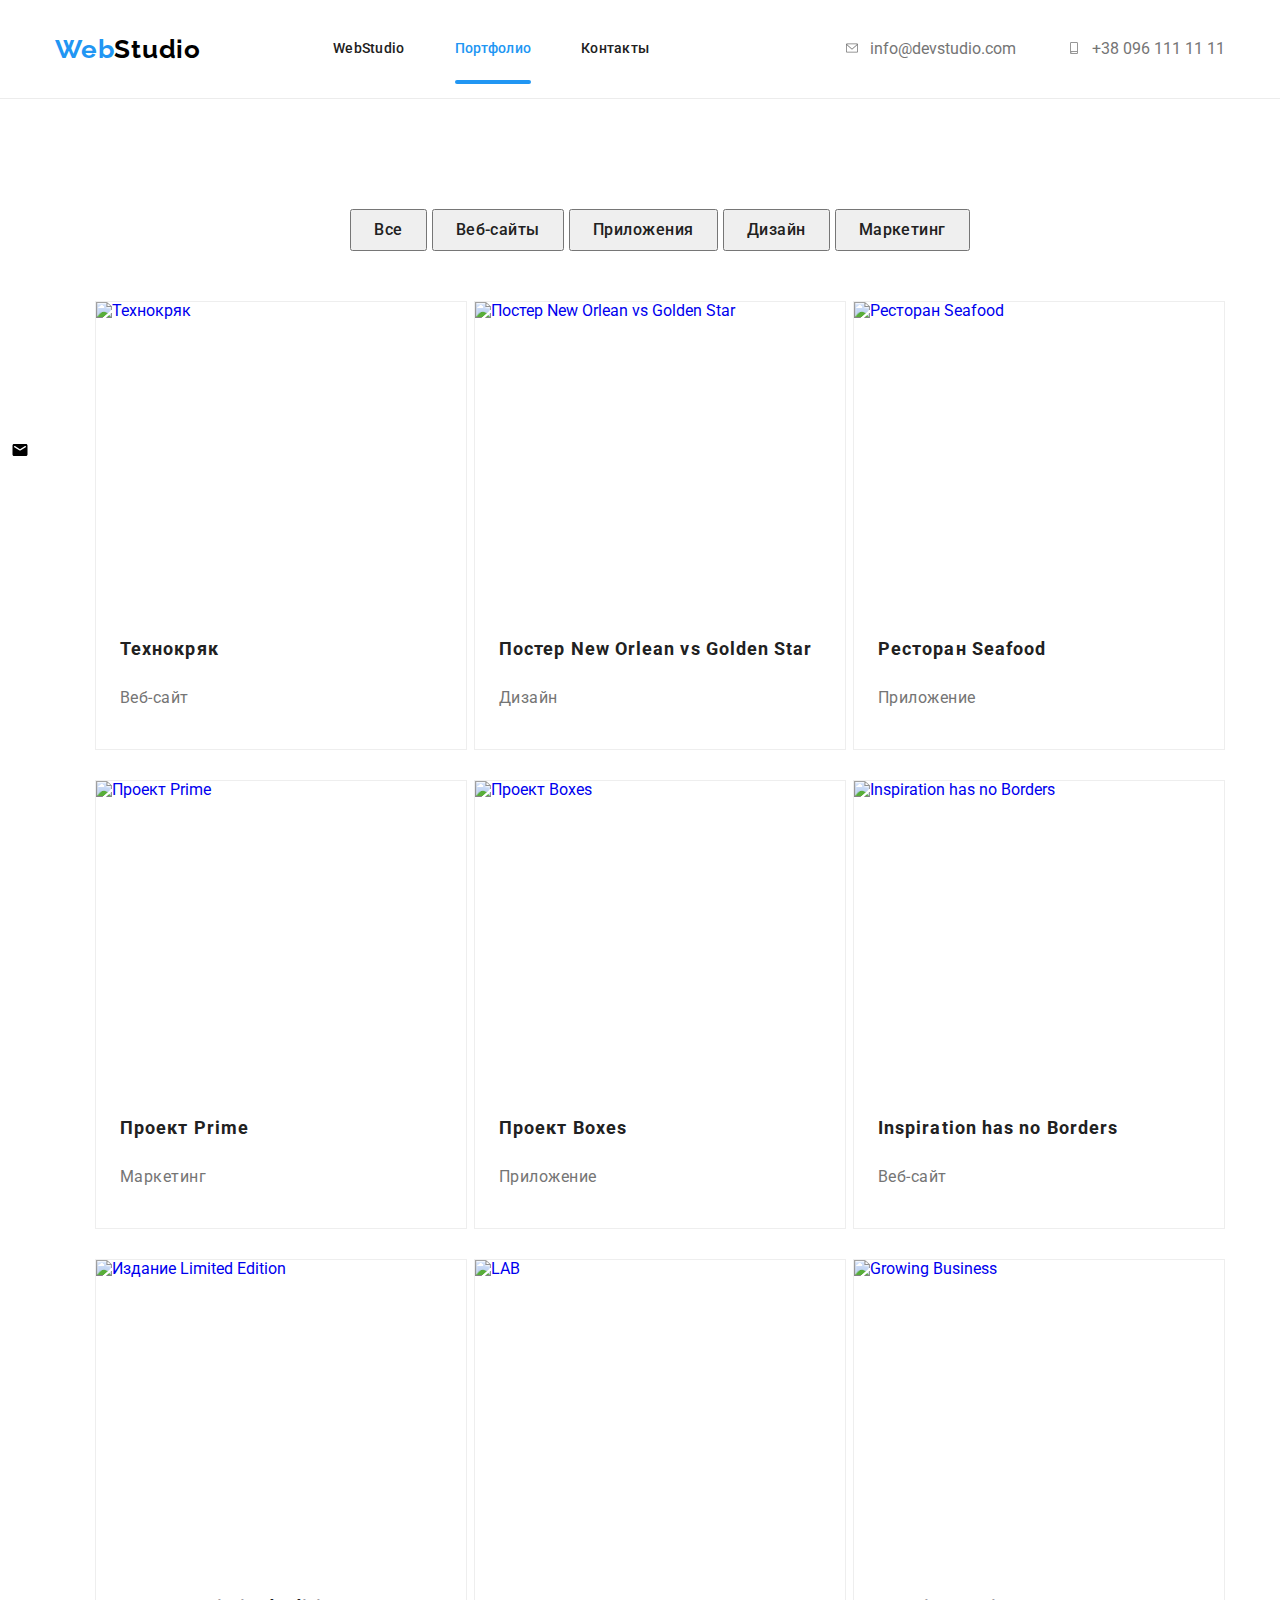
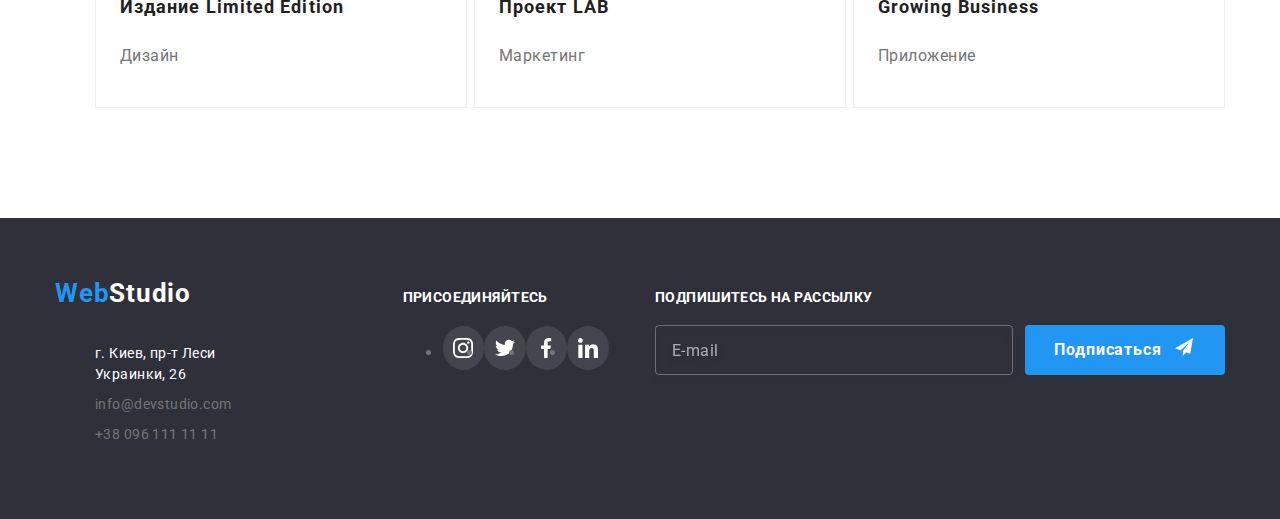
==== portfolio.html @ aa1d5201 "debug" ====
<!DOCTYPE html>
<html lang="ru">
  <head>
    <meta charset="UTF-8" />
    <meta http-equiv="X-UA-Compatible" content="IE=edge" />
    <meta name="viewport" content="width=device-width, initial-scale=1.0" />
    <title>Document</title>
    <link rel="preconnect" href="https://fonts.googleapis.com" />
    <link rel="preconnect" href="https://fonts.gstatic.com" crossorigin />
    <link
      rel="stylesheet"
      href="https://fonts.googleapis.com/css2?family=Raleway:wght@700&family=Roboto:wght@400;500;700;900&display=swap"
    />

    <link
      rel="stylesheet"
      href="https://cdnjs.cloudflare.com/ajax/libs/modern-normalize/1.1.0/modern-normalize.min.css"
    />
    <link rel="stylesheet" href="./css/reset.css" />
    <link rel="stylesheet" href="./css/styles.css" />
  </head>

  <body>
    <header class="header">
      <div class="container flex">
        <nav class="header-nav flex">
          <a class="logo" href="index.html"><span class="logo-first-color">Web</span>Studio</a>
          <ul class="nav-list flex">
            <li class="nav-item">
              <a class="nav-item-link transition" href="index.html">WebStudio</a>
            </li>
            <li class="nav-item">
              <a class="nav-item-link current transition" href="portfolio.html">Портфолио</a>
            </li>
            <li class="nav-item">
              <a class="nav-item-link transition" href="#">Контакты</a></li>
          </ul>
        </nav>
        <ul class="header-list flex">
          <li class="header-item">
            <a class="header-item-link transition" href="mailto:info@devstudio.com">
              <span class="header-item-mail">
                <svg class="header-item-mail-icon" width="16" height="12">
                  <use href="./images/symbol-defs.svg#icon-email"></use>
                </svg>
              </span>
              info@devstudio.com
            </a>
          </li>
          <li class="header-item">
            <a class="header-item-link transition" href="tel:+380961111111">
              <span class="header-item-mail">
                <svg class="header-item-mail-icon" width="16" height="12">
                  <use href="./images/symbol-defs.svg#icon-smartphone"></use>
                </svg>
              </span>
              +38 096 111 11 11</a
            >
          </li>
        </ul>
      </div>
    </header>

    <main>
      <section class="portfolio">
        <div class="container">
          <ul class="filter-list flex">
            <li class="filter-item">
              <button class="bottom filter-button  transition" type="button">Все</button>
            </li>
            <li class="filter-item">
              <button class="bottom filter-button transition" type="button">Веб-сайты</button>
            </li>
            <li class="filter-item">
              <button class="bottom filter-button transition" type="button">Приложения</button>
            </li>
            <li class="filter-item">
              <button class="bottom filter-button transition" type="button">Дизайн</button>
            </li>
            <li class="filter-item">
              <button class="bottom filter-button transition" type="button">Маркетинг</button>
            </li>
          </ul>
          <ul class="galery-list flex">
            <li class="galery-article">
              <a href="#" class="article-linc transition">
               <div class="galery-article-image-overlay">
                  <img src="images/img-portfolio-1.jpg" alt="Технокряк" class="article-img" />
                 <div class="galery-overlay transition">
                   <p class="galery-text-overlay">Технокряк это современная площадка распространения коронавируса. Компании используют эту платформу для цифрового шпионажа и атак на защищённые сервера конкурентов.</p>
                 </div> 
               </div>
                <div class="article-text">
                  <h2 class="article-title">Технокряк</h2>
                  <p class="article-p">Веб-сайт</p>
                </div>
              </a>
            </li>
            <li class="galery-article">
              <a href="#" class="article-linc transition">
                <div class="galery-article-image-overlay">
                   <img
                  src="images/img-portfolio-2.jpg"
                  alt="Постер New Orlean vs Golden Star"
                  class="article-img"
                />
                   <div class="galery-overlay transition">
                    <p class="galery-text-overlay">Технокряк это современная площадка распространения коронавируса. Компании используют эту платформу для цифрового шпионажа и атак на защищённые сервера конкурентов.</p>
                   </div> 
               </div>
               
                <div class="article-text">
                  <h2 class="article-title">Постер New Orlean vs Golden Star</h2>
                  <p class="article-p">Дизайн</p>
                </div>
              </a>
            </li>
            <li class="galery-article">
              <a href="#" class="article-linc transition">
                <div class="galery-article-image-overlay">
                  <img src="images/img-portfolio-3.jpg" alt="Ресторан Seafood" class="article-img" />
                   <div class="galery-overlay transition">
                    <p class="galery-text-overlay">Технокряк это современная площадка распространения коронавируса. Компании используют эту платформу для цифрового шпионажа и атак на защищённые сервера конкурентов.</p>
                   </div> 
               </div>
                
                <div class="article-text">
                  <h2 class="article-title">Ресторан Seafood</h2>
                  <p class="article-p">Приложение</p>
                </div>
              </a>
            </li>
            <li class="galery-article">
              <a href="#" class="article-linc transition">
                <div class="galery-article-image-overlay">
                  <img src="images/img-portfolio-4.jpg" alt="Проект Prime" class="article-img" />
                   <div class="galery-overlay transition">
                    <p class="galery-text-overlay">Технокряк это современная площадка распространения коронавируса. Компании используют эту платформу для цифрового шпионажа и атак на защищённые сервера конкурентов.</p>
                   </div> 
               </div>
                
                <div class="article-text">
                  <h2 class="article-title">Проект Prime</h2>
                  <p class="article-p">Маркетинг</p>
                </div>
              </a>
            </li>
            <li class="galery-article">
              <a href="#" class="article-linc transition">
                <div class="galery-article-image-overlay">
                   <img src="images/img-portfolio-5.jpg" alt="Проект Boxes" class="article-img" />
                   <div class="galery-overlay transition">
                    <p class="galery-text-overlay">Технокряк это современная площадка распространения коронавируса. Компании используют эту платформу для цифрового шпионажа и атак на защищённые сервера конкурентов.</p>
                   </div> 
               </div>
               
                <div class="article-text">
                  <h2 class="article-title">Проект Boxes</h2>
                  <p class="article-p">Приложение</p>
                </div>
              </a>
            </li>
            <li class="galery-article">
              <a href="#" class="article-linc transition">
                <div class="galery-article-image-overlay">
                   <img
                  src="images/img-portfolio-6.jpg"
                  alt="Inspiration has no Borders"
                  class="article-img"
                />
                   <div class="galery-overlay transition">
                    <p class="galery-text-overlay">Технокряк это современная площадка распространения коронавируса. Компании используют эту платформу для цифрового шпионажа и атак на защищённые сервера конкурентов.</p>
                   </div> 
               </div>
                
                <div class="article-text">
                  <h2 class="article-title">Inspiration has no Borders</h2>
                  <p class="article-p">Веб-сайт</p>
                </div>
              </a>
            </li>
            <li class="galery-article">
              <a href="#" class="article-linc transition">
                <div class="galery-article-image-overlay">
                   <img src="images/img-portfolio-7.jpg" alt="Издание Limited Edition" class="article-img"/>
                   <div class="galery-overlay transition">
                    <p class="galery-text-overlay">Технокряк это современная площадка распространения коронавируса. Компании используют эту платформу для цифрового шпионажа и атак на защищённые сервера конкурентов.</p>
                   </div> 
               </div>
                
                <div class="article-text">
                  <h2 class="article-title">Издание Limited Edition</h2>
                  <p class="article-p">Дизайн</p>
                </div>
              </a>
            </li>
            <li class="galery-article">
              <a href="#" class="article-linc transition">
                <div class="galery-article-image-overlay">
                    <img src="images/img-portfolio-8.jpg" alt="LAB" class="article-img" />
                   <div class="galery-overlay transition">
                    <p class="galery-text-overlay">Технокряк это современная площадка распространения коронавируса. Компании используют эту платформу для цифрового шпионажа и атак на защищённые сервера конкурентов.</p>
                   </div> 
               </div>
               
                <div class="article-text">
                  <h2 class="article-title">Проект LAB</h2>
                  <p class="article-p">Маркетинг</p>
                </div>
              </a>
            </li>
            <li class="galery-article">
              <a href="#" class="article-linc transition">
                <div class="galery-article-image-overlay">
                    <img src="images/img-portfolio-9.jpg" alt="Growing Business" class="article-img" />
                   <div class="galery-overlay transition">
                    <p class="galery-text-overlay">Технокряк это современная площадка распространения коронавируса. Компании используют эту платформу для цифрового шпионажа и атак на защищённые сервера конкурентов.</p>
                   </div> 
               </div>
                
                <div class="article-text">
                  <h2 class="article-title">Growing Business</h2>
                  <p class="article-p">Приложение</p>
                </div>
              </a>
            </li>
          </ul>
        </div>
      </section>
    </main>

   <footer class="footer overlay">
      <div class="container flex footer-flex">
        <div class="test">
          <a class="footer-logo" href="index.html"
            ><span class="logo-first-color">Web</span>Studio</a
          >
          <address>
            <ul class="footer-list">
              <li class="footer-item">
                <a class="footer-item-addres-link transition" href="#">
                  г. Киев, пр-т Леси Украинки, 26</a
                >
              </li>
              <li class="footer-item">
                <a class="footer-item-link transition" href="mailto:info@devstudio.com"
                  >info@devstudio.com
                </a>
              </li>
              <li class="footer-item">
                <a class="footer-item-link transition" href="tel:+380961111111"
                  >+38 096 111 11 11</a
                >
              </li>
            </ul>
          </address>
        </div>
        <div class="connect">
          <h2 class="connect-title">присоединяйтесь</h2>
          <ul class="we-item-list flex">
            <li class="we-item-item">
              <a href="#" class="we-item-social-link footer-icon flex transition">
                <svg class="we-item-social-icon" width="20" height="20">
                  <use href="./images/symbol-defs.svg#icon-instagram"></use>
                </svg>
              </a>
            </li>

            <li class="we-item-item">
              <a href="#" class="we-item-social-link footer-icon flex transition">
                <svg class="we-item-social-icon" width="20" height="20">
                  <use href="./images/symbol-defs.svg#icon-twitter"></use>
                </svg>
              </a>
            </li>

            <li class="we-item-item">
              <a href="#" class="we-item-social-link footer-icon flex transition">
                <svg class="we-item-social-icon" width="20" height="20">
                  <use href="./images/symbol-defs.svg#icon-facebook"></use>
                </svg>
              </a>
            </li>

            <li class="we-item-item">
              <a href="#" class="we-item-social-link footer-icon flex transition">
                <svg class="we-item-social-icon" width="20" height="20">
                  <use href="./images/symbol-defs.svg#icon-linkedin"></use>
                </svg>
              </a>
            </li>
          </ul>
        </div>
        <div class="footer__form-container">
          <h2 class="footer__title">Подпишитесь на рассылку</h2>
          <div  class="footer__form">
            <label for="user-test" class="from__test-label">
              
              <spam class="footer__spam">
                <input
                  name="user-test"
                  id="user-test"
                  type="email"
                  placeholder="E-mail"
                  class="footer__input transition"
                />
                <svg width="18" height="18" class="modal__icon-test">
                  <use href="./images/symbol-defs.svg#icon-modal-email"></use>
                </svg>
              </spam>
            </label>
             
              <button class="footer__submit" type="submit">Подписаться<svg class="footer__icon-test transition">
                  <use href="./images/symbol-defs.svg#icon-send"></use>
                </svg>
                </button>

             
        </div>
      </div>
    </footer> 
  </body>
</html>
---- css/styles.css ----
:root {
  /* !backbrop */
  --background-backdrop: #00000033;

  /* !SVG */
  --svg-first-color: #afb1b8;
  --svg-hover-color: #ffffff;
  --svg-hover-color2: #2196f3;
  /* !Logo */
  --logo-first-color: #2196f3;
  --logo-second-color: #000000;
  /* !header */
  --header-first-text-color: #212121;
  --header-second-text-color: #757575;
  --header-text-hover-color: #2196f3;
  --nav-margin-left: 50px;
  /* !footer */
  --footer-first-text-color: #757575;
  --footer-second-text-color: #2196f3;
  --footer-addres-text-color: #ffffff;
  --footer-background-color: #2f303a;
  --footer-logo-second-color: #ffffff;

  /* !title */
  --title-first-text-color: #ffffff;
  --title-second-text-color: #212121;
  /* !text */
  --second-text-color: #212121;
  --first-text-color: #757575;
  /* !button */
  --button-text-color: #212121;
  --button-hover-text-color: #ffffff;
  --button-background-color: #f5f4fa;
  --button-background-hover-color: #2196f3;
  /* !hero */
  --hero-title-color: #ffffff;
  --hero-button-color: #212121;
  --hero-button-hover-color: #ffffff;
  --hero-button-bacground-color: #f5f4fa;
  --hero-button-bacground-hover-color: #2196f3;
  --hero-background-color: #2f303a;
  /* !background */
  --background-first-color: #ffffff;
  --background-second-color: #f5f4fa;
  /*  !Width card */
  --width-card-thin: 270px;
  --width-card-thick: 370px;

  /*  ! margin  padding */
  --margin-padding-witch-block: 94px;
  --margin-title-bottom: 50px;
  --padding-footer: 60px;
  --padding-footer-left: 45px;
  --margin-bottom: 30px;
}
/*     !transition    */
.transition {
  transition: background-color 250ms cubic-bezier(0.4, 0, 0.2, 1),
    color 250ms cubic-bezier(0.4, 0, 0.2, 1), border-color 250ms cubic-bezier(0.4, 0, 0.2, 1),
    box-shadow 250ms cubic-bezier(0.4, 0, 0.2, 1), transform 250ms cubic-bezier(0.4, 0, 0.2, 1);
}
/*     !Body          */
body {
  background-color: var(--background-first-color);
  font-family: 'Roboto', sans-serif;
  color: var(--first-text-color);
}

img {
  display: block;
  width: 100%;
  height: auto;
}
/*     !CONTAINER    */
.container {
  width: 1200px;
  padding-left: 15px;
  padding-right: 15px;
  margin-left: auto;
  margin-right: auto;
}

/*     !FLEX         */
.flex {
  display: flex;
  align-items: center;
  justify-content: space-between;
}

/*     !button      */
.button {
  display: inline-block;
  cursor: pointer;
  border-radius: 4px;
  border: 1px solid transparent;
}

/*      !Header    */
.header {
  padding-top: 24px;
  padding-bottom: 24px;
  border-bottom: 1px solid #ececec;
}
.header-nav {
}
.logo {
  text-decoration: none;

  font-family: Raleway;
  font-size: 26px;
  font-weight: 700;
  line-height: 1.19;
  letter-spacing: 0.03em;

  color: var(--logo-second-color);
}
.logo-first-color {
  color: var(--logo-first-color);
}
.nav-list {
  list-style-type: none;
  margin-left: 92px;
}
.nav-item,
.nav-item-link {
  position: relative;
  color: var(--header-first-text-color);
  text-decoration: none;
  font-size: 14px;
  font-weight: 500;
  line-height: 1.14;
  letter-spacing: 0.02em;
}
.nav-item + .nav-item {
  margin-left: var(--nav-margin-left);
}

.current {
  color: var(--header-text-hover-color);
}
.current::before {
  content: '';
  width: 100%;
  height: 4px;
  background-color: var(--button-background-hover-color);
  position: absolute;
  bottom: -28px;
  border-radius: 2px;
}

.nav-item-link:hover,
.nav-item-link:focus,
.header-item-link:focus,
.header-item-link:hover {
  color: var(--header-text-hover-color);
}
.header-list {
  list-style-type: none;
  margin-left: auto;
}
.header-item + .header-item {
  margin-left: var(--nav-margin-left);
}
.header-item-link {
  color: var(--header-second-text-color);
  text-decoration: none;
  display: inline-flex;
  align-items: center;
}
.header-item-mail {
  margin-right: 10px;
}
.header-item-mail-icon {
  fill: currentColor;
}
/*          !Footer    */

.footer {
  background-color: var(--footer-background-color);
  padding-top: var(--padding-footer);
  padding-bottom: var(--padding-footer);
}
.footer-flex {
  justify-content: space-between;
  align-items: baseline;
}
.footer-logo {
  text-decoration: none;
  display: inline-block;
  margin-right: auto;

  font-size: 26px;
  font-weight: 700;
  line-height: 1.19;
  letter-spacing: 0.03em;

  color: var(--footer-logo-second-color);
  margin-bottom: 20px;
}
.test {
  max-width: 231px;
  margin-right: 70px;
}
.connect {
  width: 206px;
}
.connect-title {
  color: var(--title-first-text-color);
  font-weight: bold;
  font-size: 14px;
  line-height: 1.14;
  letter-spacing: 0.03em;
  text-transform: uppercase;
  margin-bottom: 20px;
}

.footer-linc {
}
.footer-list {
  font-style: normal;
  list-style: none;
  font-size: 14px;
  line-height: 1.5;
  letter-spacing: 0.03em;
  text-align: left;
}
.footer-item > a {
  text-decoration: none;
}
.footer-item + .footer-item {
  margin-top: 9px;
}
.footer-item-addres-link {
  color: var(--footer-addres-text-color);
}
.footer-item-link {
  color: var(--footer-first-text-color);
}
.footer-item-link:hover,
.footer-item-link:focus,
.footer-item-addres-link:focus,
.footer-item-addres-link:hover {
  color: var(--footer-second-text-color);
}
.footer-icon {
  background-color: #44454e;
}
.footer-icon > svg {
  fill: var(--svg-hover-color);
}
.footer__form-container {
  width: 570px;
  height: 86px;
}
.footer__title {
  font-weight: bold;
  font-size: 14px;
  line-height: 16px;
  letter-spacing: 0.03em;
  text-transform: uppercase;
  color: var(--title-first-text-color);
  margin-bottom: 20px;
}

.footer__form {
  display: flex;
  justify-content: space-between;
  align-items: flex-end;
}
.footer__input {
  width: 358px;
  height: 50px;
  border: 1px solid rgba(255, 255, 255, 0.3);
  box-sizing: border-box;
  filter: drop-shadow(0px 4px 4px rgba(0, 0, 0, 0.15));
  border-radius: 4px;
  background-color: transparent;
  padding-left: 16px;

  font-family: Roboto;
  font-style: normal;
  font-weight: normal;
  font-size: 16px;
  line-height: 1.25;
  letter-spacing: 0.03em;

  color: rgba(255, 255, 255, 0.6);
}
.footer__input::placeholder {
  font-family: Roboto;
  font-style: normal;
  font-weight: normal;
  font-size: 16px;
  line-height: 1.25;
  letter-spacing: 0.03em;

  color: rgba(255, 255, 255, 0.6);
}

.footer__submit {
  cursor: pointer;
  border-radius: 4px;
  border: 1px solid transparent;
  color: var(--hero-button-hover-color);
  background-color: var(--hero-button-bacground-hover-color);
  font-size: 16px;
  font-weight: 700;
  line-height: 1.87;
  letter-spacing: 0.06em;
  display: flex;
  align-items: center;
  justify-content: center;
  width: 200px;
  height: 50px;
}

.footer__icon-test {
  margin-left: 10px;
  width: 24px;
  height: 24px;
  fill: #ffffff;
}
/*     !overlay */
.overlay {
  max-width: 1600px;
  margin: 0 auto;
}
/*     index.html    */
/*      Hero         */
.main {
}
.hero {
  background-repeat: no-repeat;
  background-position: center;
  background-size: cover;
  background-image: linear-gradient(to right, rgba(58, 47, 47, 0.4), rgba(58, 47, 47, 0.4)),
    url('../images/hero.jpg');
  text-align: center;
  height: 600px;

  padding-top: 200px;
  padding-bottom: 200px;
}
.hero-title {
  color: var(--hero-title-color);

  font-size: 44px;
  font-weight: 900;
  line-height: 1.36;
  letter-spacing: 0.06em;
  text-align: center;
  width: 696px;
  margin-right: auto;
  margin-left: auto;
  margin-bottom: var(--margin-bottom);
}
.hero-button {
  color: var(--hero-button-hover-color);
  background-color: var(--hero-button-bacground-hover-color);
  font-size: 16px;
  font-weight: 700;
  line-height: 1.87;
  letter-spacing: 0.06em;
  text-align: center;
  padding: 10px 32px;
  margin-left: auto;
  cursor: pointer;
}
/* .hero-button:hover {
  color: var(--hero-button-color);
  background-color: var(--hero-button-bacground-color);

} */
/*       Doing      */
.doing {
  padding-top: var(--margin-padding-witch-block);
  padding-bottom: var(--margin-padding-witch-block);
}
.doing-list {
  list-style: none;
}
.doing-item {
  display: inline-block;
}
.doing-item + .doing-item {
  margin-left: 30px;
}
.doing-icon-container {
  width: auto;
  height: 120px;
  align-items: center;
  justify-content: center;
  background-color: var(--background-second-color);
}
.doing-icon {
}
.doing-item-title {
  padding-top: 30px;
  color: var(--second-text-color);
  font-size: 14px;
  font-weight: 700;
  line-height: 1.17;
  letter-spacing: 0.03em;
  width: var(--width-card-thin);
  margin-bottom: 10px;
}
.doing-item-text {
  font-size: 14px;
  line-height: 1.71;
  letter-spacing: 0.03em;
  text-align: left;
}
.examples {
  padding-bottom: var(--margin-padding-witch-block);
}
.examples-title {
  color: var(--second-text-color);
  font-size: 36px;
  font-weight: 700;
  line-height: 1.16;
  letter-spacing: 0.03em;
  text-align: center;
  margin-bottom: var(--margin-title-bottom);
}

.examples-images {
  list-style: none;
}
.examples-images-item {
}
.example-overlay-container {
  position: relative;
  width: 370px;
  height: 294px;
}
.examples-image {
  width: var(--width-card-thick);
}

.example-overlay-conteiner-text {
  position: absolute;
  width: 100%;
  height: 70px;
  bottom: 0;
  left: 0;
  background-image: linear-gradient(to right, rgba(47, 48, 58, 0.8), rgba(47, 48, 58, 0.8));

  align-items: center;
  justify-content: center;
}
.example-overlay-text {
  font-weight: 700;
  font-size: 14px;
  line-height: 1.14;
  text-align: center;
  letter-spacing: 0.03em;
  text-transform: uppercase;
  color: var(--title-first-text-color);
}

/*      !We         */
.we {
  background-color: var(--background-second-color);
  padding-top: var(--margin-padding-witch-block);
  padding-bottom: 94px;
}
.we-title {
  color: var(--title-second-text-color);
  font-size: 36px;
  font-weight: 700;
  line-height: 1.16;
  letter-spacing: 0.03em;
  text-align: center;
  margin-bottom: var(--margin-title-bottom);
}
.we-list {
  list-style: none;
  text-align: center;
}
.we-item {
  background-color: var(--background-first-color);
  width: var(--width-card-thin);
  box-shadow: 0px 1px 3px rgba(0, 0, 0, 0.12), 0px 1px 1px rgba(0, 0, 0, 0.14),
    0px 2px 1px rgba(0, 0, 0, 0.2);
  border-radius: 0px 0px 4px 4px;
}
.we-image {
  /* margin-bottom: var(--margin-bottom); */
}
.we-item-div {
  padding-top: var(--margin-bottom);
  padding-bottom: var(--margin-bottom);
}

.we-item-title {
  color: var(--title-second-text-color);
  font-size: 16px;
  font-weight: 500;
  line-height: 1.18;
  letter-spacing: 0.03em;
  margin-bottom: 10px;
  text-align: center;
}
.we-item-text {
  font-size: 16px;
  font-style: normal;
  line-height: 1.18;
  letter-spacing: 0.03em;
  margin-bottom: 16px;
  text-align: center;
}

.we-item-list {
  width: 206px;
  margin: 0 auto;
}

.we-item-item {
  width: 44px;
  height: 44px;
}
.we-item-social-link {
  width: 100%;
  height: 100%;
  border-radius: 50%;
  align-items: center;
  justify-content: center;
  color: var(--svg-first-color);
}
.we-item-social-link:hover,
.we-item-social-link:focus {
  background-color: var(--button-background-hover-color);
  color: var(--svg-hover-color);
}
.we-item-social-icon {
  fill: currentColor;
}

.clients {
  padding: 94px 0;
}
.overlay {
}
.container {
}
.clients-title {
  font-size: 36px;
  font-style: normal;
  font-weight: 700;
  line-height: 1.16;
  letter-spacing: 0.03em;
  text-align: center;
  color: var(--second-text-color);
  margin-bottom: 50px;
}
.clients-list {
  align-items: center;
  justify-content: space-between;
}

.clients-item {
  width: 170px;
  height: 92px;
}
.client-item-link {
  width: 100%;
  height: 100%;
  align-items: center;
  justify-content: center;
  color: var(--svg-first-color);
  border-radius: 4px;
  border: 1px solid var(--svg-first-color);
}
.client-item-link:hover,
.client-item-link:focus {
  border-color: var(--svg-hover-color2);
  color: var(--svg-hover-color2);
}

.clients-icon {
  fill: currentColor;
}

/* !portfolio.html */
.portfolio {
  padding-top: 94px;
  padding-bottom: 94px;
}
.filter-list {
  list-style: none;
  /* padding-left: 280px;
  padding-right: 268px; */
  margin-bottom: 50px;
  justify-content: center;
}
.filter-item:not(:last-child) {
  margin-right: 5px;
}
.filter-button {
  color: var(--button-text-color);
  font-size: 16px;
  font-weight: 500;
  line-height: 1.62;
  letter-spacing: 0.03em;
  text-align: center;
  padding: 6px 22px;
}
.filter-button:hover,
.filter-button:focus {
  color: var(--button-hover-text-color);
  background-color: var(--button-background-hover-color);
  box-shadow: 0px 2px 2px 0px #0000001f;
  box-shadow: 0px 1px 2px 0px #00000014;
  box-shadow: 0px 3px 1px 0px #0000001a;
}
.galery-list {
  list-style: none;
  flex-wrap: wrap;
}
.galery-article {
  list-style: none;
}

.galery-article:nth-child(-n + 6) {
  margin-bottom: var(--margin-bottom);
}
.article-linc {
  text-decoration: none;
  border: 1px solid #eeeeee;
  display: block;
}

.article-linc:hover,
.article-linc:focus {
  border: 1px solid #eeeeee;
  box-sizing: border-box;
  box-shadow: 0px 1px 1px rgba(0, 0, 0, 0.12), 0px 4px 4px rgba(0, 0, 0, 0.06),
    1px 4px 6px rgba(0, 0, 0, 0.16);
}
.galery-article-image-overlay {
  position: relative;
  width: 370px;
  height: 294px;
  overflow: hidden;
}

.article-img {
  width: 100%;
  height: 100%;
}
.galery-overlay {
  padding: 63px 24px;
  position: absolute;
  bottom: 0;
  left: 0px;
  width: 100%;
  height: 100%;
  background-color: rgba(33, 149, 243, 0.9);
  transform: translateY(101%);
  /* transition: transform 2500ms cubic-bezier(0.4, 0, 0.2, 1); */
}
.article-linc:hover .galery-overlay,
.article-linc:focus .galery-overlay {
  transform: translateY(0);
}
.galery-text-overlay {
  display: inline-block;
  color: var(--title-first-text-color);
  font-size: 18px;
  line-height: 1.56;
  letter-spacing: 0.03em;
  text-align: left;
  width: 322px;
  height: 168px;
}

.article-text {
  padding: 20px 24px;
}
.article-title {
  text-decoration: none;
  color: var(--title-second-text-color);
  font-size: 18px;
  font-weight: 700;
  line-height: 2;
  letter-spacing: 0.06em;
  text-align: left;
  margin-bottom: 4px;
}
.article-p {
  color: var(--first-text-color);
  font-size: 16px;
  font-style: normal;
  line-height: 1.87;
  letter-spacing: 0.03em;
  text-align: left;
}

.backdrop {
  width: 100vw;
  height: 100vh;
  background-color: var(--background-backdrop);
  position: fixed;
  top: 0;
  transition: opacity 300ms, visibility 300ms;
}
.backdrop.is-hidden .modal {
  transform: skew(60deg) rotate(200deg) scale(0.2);
}

/*    !Modal    */
.modal {
  padding: 40px;
  width: 528px;
  min-height: 581px;
  background-color: var(--background-first-color);
  border-radius: 4px;
  position: absolute;
  top: 50%;
  left: 50%;
  transform: translate(-50%, -50%) skew(0) rotate(0) scale(1);

  transition: transform 580ms;
}

.modal-close-button {
  cursor: pointer;
  position: absolute;
  align-items: center;
  justify-content: center;
  width: 30px;
  height: 30px;
  border-radius: 50%;
  border: 1px solid rgba(0, 0, 0, 0.1);
  background-color: transparent;
  top: 8px;
  right: 8px;
}
.is-hidden {
  opacity: 0;
  pointer-events: none;
  visibility: hidden;
}
.visually-hidden {
  position: absolute;
  white-space: nowrap;
  width: 1px;
  height: 1px;
  overflow: hidden;
  border: 0;
  padding: 0;
  clip: rect(0 0 0 0);
  clip-path: inset(50%);
  margin: -1px;
}
.modal__container {
  margin: 0 auto;
  width: 448px;
  height: 23px;
  margin-bottom: 13px;
}
.modal__title {
  font-family: Roboto;
  font-size: 20px;
  font-style: normal;
  font-weight: 700;
  line-height: 23px;
  letter-spacing: 0.03em;
  text-align: center;
}
.form {
  margin: 0 auto;
  width: 448px;
  min-height: 342px;
}
.form__field {
  position: relative;
  width: 100%;
  height: 58px;
  padding-top: 18px;
  margin-bottom: 10px;
}

/* .form__field:not(:last-child) {
  margin-bottom: 10px;
} */
.form__input-text {
  padding: 0;
  margin: 0;
  padding-left: 42px;
  width: 100%;
  height: 40px;
  border: 1px solid rgba(33, 33, 33, 0.2);
  box-sizing: border-box;
  border-radius: 4px;
  cursor: pointer;
}
.form__input-text:hover,
.form__input-text:focus,
.form__input-text:not(:placeholder-shown) {
  outline: 1px solid #2196f3;
}
.form__input-text:focus + .from__text-label,
.form__input-text:not(:placeholder-shown) + .from__text-label {
  top: 0px;
  left: 0;
}

.from__text-label {
  position: absolute;

  top: 29px;
  left: 38px;
  font-size: 12px;
  line-height: 1.16;
  letter-spacing: 0.01em;
  color: #757575;
}
.modal__icon {
  position: absolute;
  top: 29px;
  left: 12px;
}

.form__input-text:hover ~ .modal__icon,
.form__input-text:focus ~ .modal__icon,
.form__input-text:not(:placeholder-shown) ~ .modal__icon {
  fill: #2196f3;
}

.form__test {
}

.from__test-label {
  font-size: 12px;
  line-height: 1.16;
  letter-spacing: 0.01em;
  color: #757575;
}

.form__spam {
  position: relative;
}
.form__input-test {
  padding: 0;
  margin: 0;
  margin-top: 4px;
  padding-left: 42px;
  width: 100%;
  height: 40px;
  border: 1px solid rgba(33, 33, 33, 0.2);
  box-sizing: border-box;
  border-radius: 4px;
  cursor: pointer;
  margin-bottom: 10px;
}

.form__input-test:hover,
.form__input-test:focus,
.form__input-test:not(:placeholder-shown) {
  outline: 1px solid #2196f3;
}
.form__input-test:hover + .modal__icon-test,
.form__input-test:focus + .modal__icon-test,
.form__input-test:not(:placeholder-shown) + .modal__icon-test {
  fill: #2196f3;
}

.modal__icon-test {
  position: absolute;
  top: 50%;
  left: 11px;
  transform: translateY(-50%);
}
.form__lebel-text {
  margin-bottom: 4px;
}
.form__textarea-lebel {
  margin-bottom: 20px;
  padding: 0;
}
.form__textarea {
  width: 100%;
  height: 120px;
  border: 1px solid rgba(33, 33, 33, 0.2);
  box-sizing: border-box;
  border-radius: 4px;
  padding: 12px 16px;
  resize: none;
  margin: 0;
  font-family: Roboto;
  font-style: normal;
  font-weight: normal;
  font-size: 12px;
  line-height: 1.16;
  letter-spacing: 0.01em;

  color: rgba(117, 117, 117, 0.5);
}
.form__textarea::placeholder {
  font-family: Roboto;
  font-style: normal;
  font-weight: normal;
  font-size: 12px;
  line-height: 1.16;
  letter-spacing: 0.01em;

  color: rgba(117, 117, 117, 0.5);
}

.form__textarea:focus,
.form__textarea:hover,
.form__textarea:not(:placeholder-shown) {
  outline: 1px solid #2196f3;
}
.form__check-conteiner {
}

.form__check {
}
/* .form__check-icon {
  width: 16px;
  height: 15px;
  margin-right: 8px;
  padding-right: 0%;
  margin-top: 0;
  padding-top: 0;
} */
.form__check-label {
  color: var(--first-text-color);
  font-size: 14px;
  line-height: 24px;
  /* identical to box height, or 171% */
  letter-spacing: 0.03em;
  cursor: pointer;
  display: flex;
  align-items: center;
}
.form__check-label span {
  width: 16px;
  height: 15px;
  border: 2px solid #000000;
  border-radius: 2px;
  margin-right: 5px;
  display: flex;
  align-items: center;
  justify-content: center;
}

.form__check-label {
  /* justify-content: center; */
  align-items: center;
  display: flex;
}
.form__check:checked + .form__check-label > span {
  background-color: #2196f3;
  border: none;
}
.form__check:checked + .form__check-label svg {
  fill: var(--svg-hover-color);
}
.form__icon-check-none {
  fill: transparent;
}
/* .form__check-label::before {
} */
.form__treaty {
  padding-left: 5px;
  color: var(--header-text-hover-color);
}
.form__submit {
  cursor: pointer;
  border-radius: 4px;
  border: 1px solid transparent;
  color: var(--hero-button-hover-color);
  background-color: var(--hero-button-bacground-hover-color);
  font-size: 16px;
  font-weight: 700;
  line-height: 1.87;
  letter-spacing: 0.06em;
  text-align: center;
  padding: 10px 32px;
}
.form__button-container {
  text-align: center;
  width: 100%;
  margin-top: 30px;
}
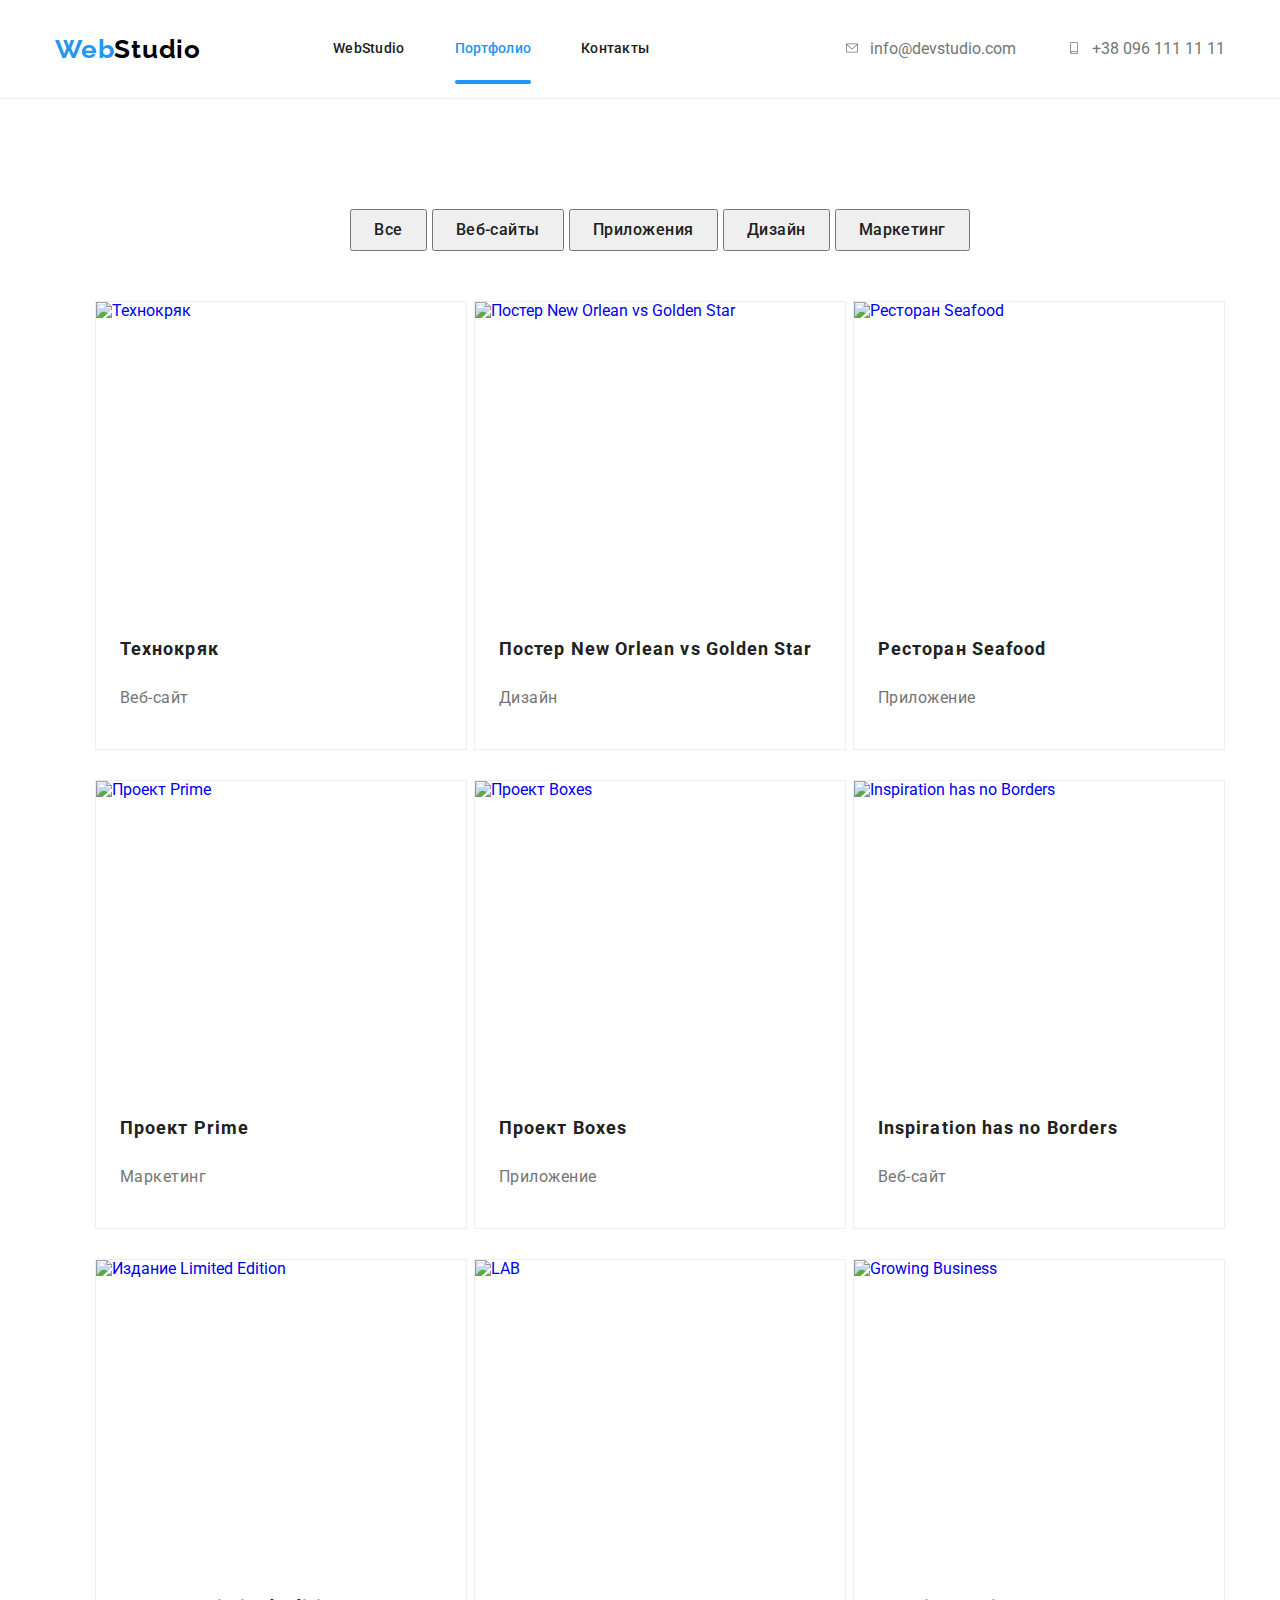
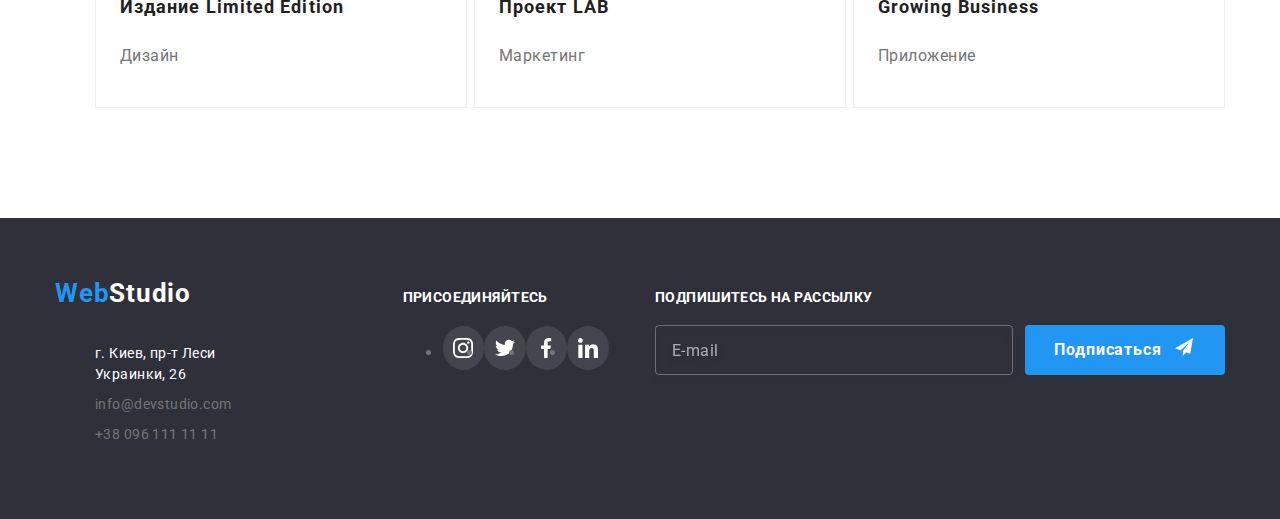
==== commit 213f7c3a: "bag-debug" ====
--- a/portfolio.html
+++ b/portfolio.html
@@ -296,7 +296,7 @@
           <div  class="footer__form">
             <label for="user-test" class="from__test-label">
               
-              <spam class="footer__spam">
+              <span class="footer__spam">
                 <input
                   name="user-test"
                   id="user-test"
@@ -304,10 +304,8 @@
                   placeholder="E-mail"
                   class="footer__input transition"
                 />
-                <svg width="18" height="18" class="modal__icon-test">
-                  <use href="./images/symbol-defs.svg#icon-modal-email"></use>
-                </svg>
-              </spam>
+                
+              </span>
             </label>
              
               <button class="footer__submit" type="submit">Подписаться<svg class="footer__icon-test transition">
--- a/css/styles.css
+++ b/css/styles.css
@@ -365,6 +365,11 @@
   padding: 10px 32px;
   margin-left: auto;
   cursor: pointer;
+  background: #2196f3;
+  box-shadow: 0px 4px 4px rgba(0, 0, 0, 0.15);
+  border-radius: 4px;
+
+  border: 1px solid transparent;
 }
 /* .hero-button:hover {
   color: var(--hero-button-color);
@@ -829,6 +834,7 @@
 }
 
 .form__test {
+  margin-bottom: 10px;
 }
 
 .from__test-label {
@@ -852,7 +858,7 @@
   box-sizing: border-box;
   border-radius: 4px;
   cursor: pointer;
-  margin-bottom: 10px;
+  /* margin-bottom: 10px; */
 }
 
 .form__input-test:hover,
@@ -872,10 +878,9 @@
   left: 11px;
   transform: translateY(-50%);
 }
-.form__lebel-text {
-  margin-bottom: 4px;
-}
+
 .form__textarea-lebel {
+  display: block;
   margin-bottom: 20px;
   padding: 0;
 }
@@ -896,6 +901,7 @@
   letter-spacing: 0.01em;
 
   color: rgba(117, 117, 117, 0.5);
+  margin-top: 4px;
 }
 .form__textarea::placeholder {
   font-family: Roboto;
@@ -935,7 +941,9 @@
   cursor: pointer;
   display: flex;
   align-items: center;
-}
+  justify-content: center;
+}
+
 .form__check-label span {
   width: 16px;
   height: 15px;
@@ -947,11 +955,6 @@
   justify-content: center;
 }
 
-.form__check-label {
-  /* justify-content: center; */
-  align-items: center;
-  display: flex;
-}
 .form__check:checked + .form__check-label > span {
   background-color: #2196f3;
   border: none;
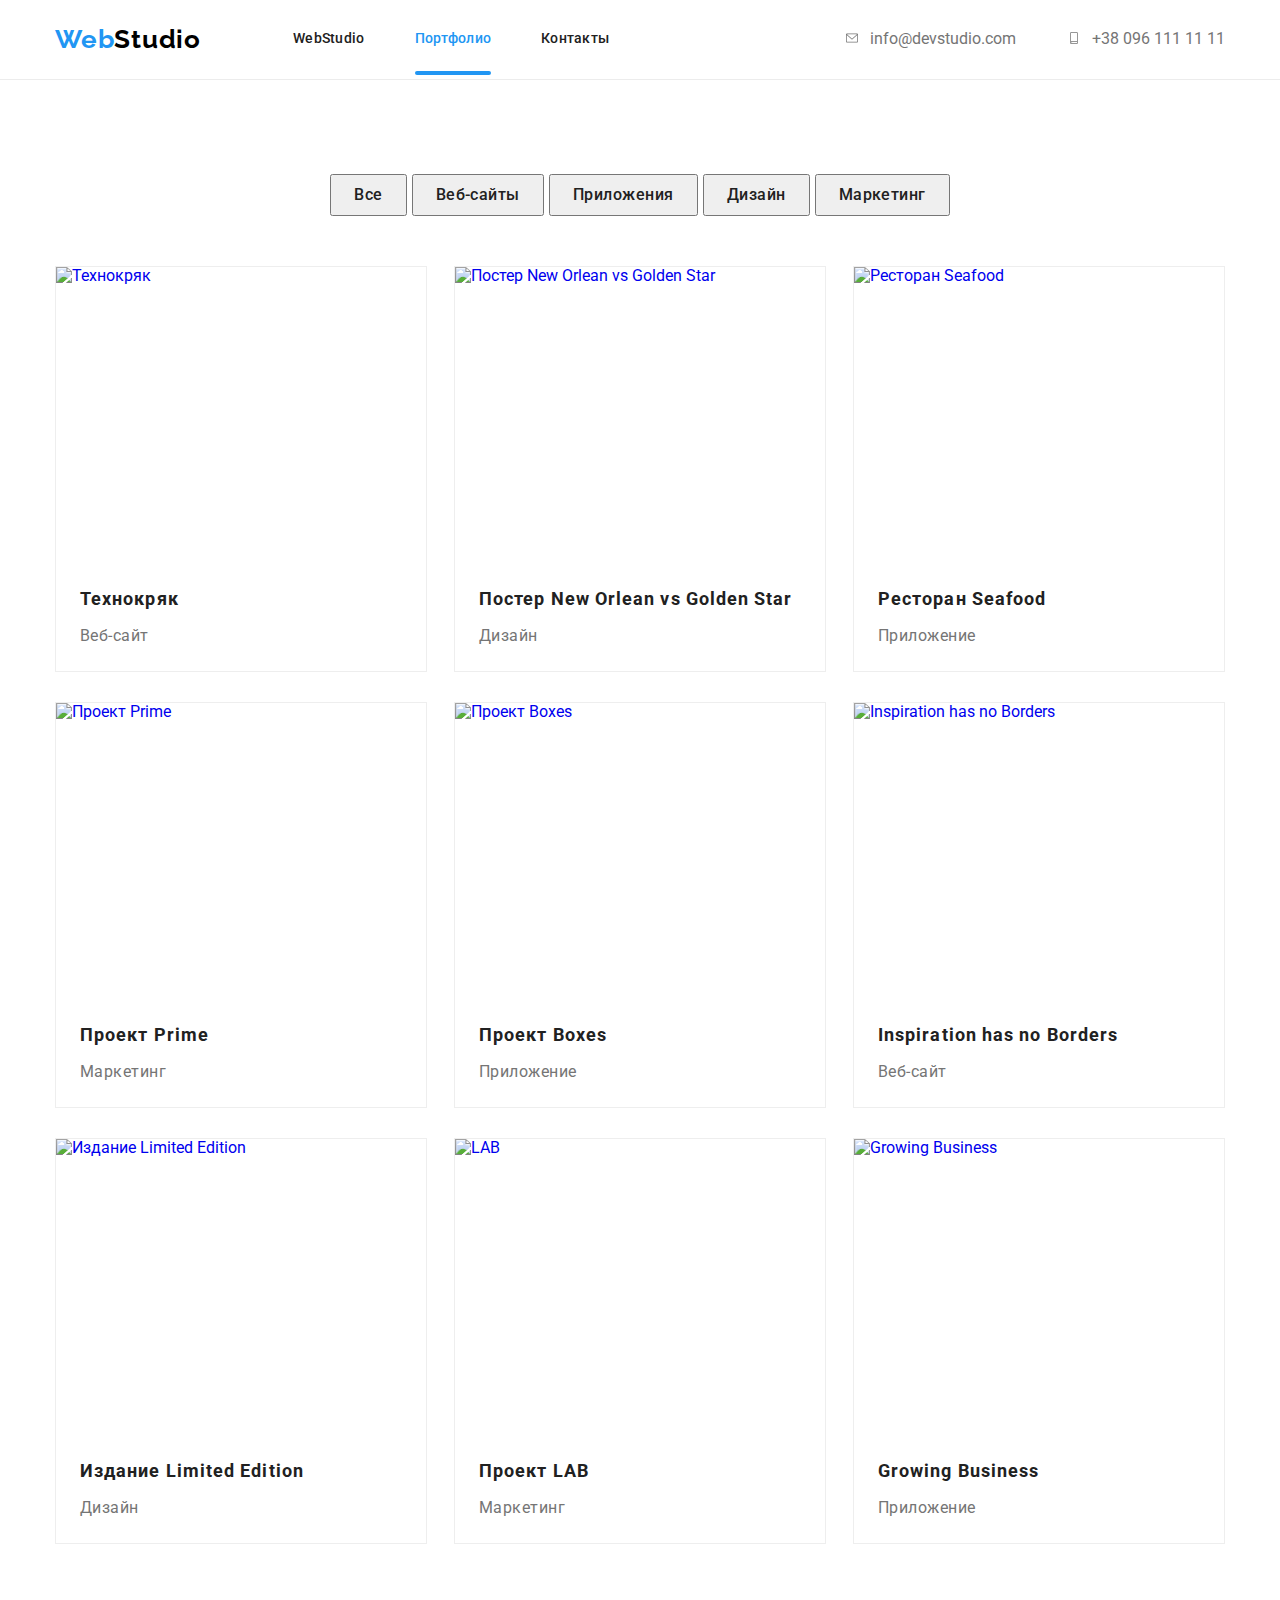
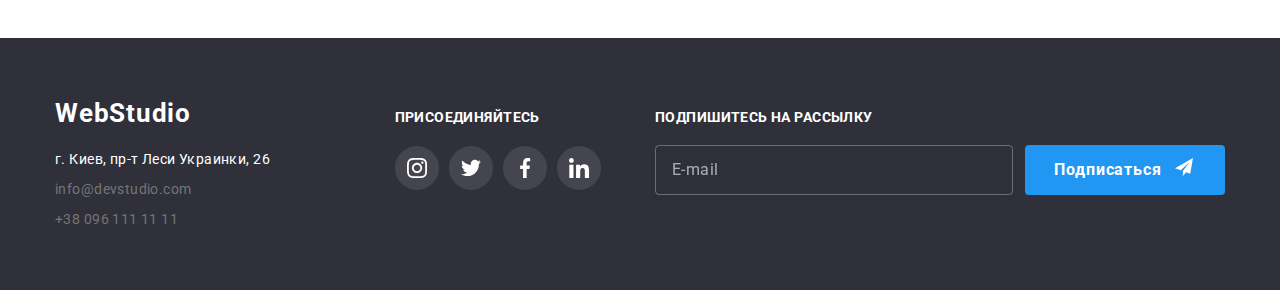
==== commit e5aca9d7: "finish" ====
--- a/portfolio.html
+++ b/portfolio.html
@@ -16,41 +16,40 @@
       rel="stylesheet"
       href="https://cdnjs.cloudflare.com/ajax/libs/modern-normalize/1.1.0/modern-normalize.min.css"
     />
-    <link rel="stylesheet" href="./css/reset.css" />
-    <link rel="stylesheet" href="./css/styles.css" />
-  </head>
+    <!-- <link rel="stylesheet" href="./css/reset.css" /> -->
+    <!-- <link rel="stylesheet" href="./css/styles.css" /> -->
+    <link rel="stylesheet" href="./css/main.css" />
 
   <body>
-    <header class="header">
+    <header class="header overlay">
       <div class="container flex">
-        <nav class="header-nav flex">
-          <a class="logo" href="index.html"><span class="logo-first-color">Web</span>Studio</a>
-          <ul class="nav-list flex">
-            <li class="nav-item">
-              <a class="nav-item-link transition" href="index.html">WebStudio</a>
-            </li>
-            <li class="nav-item">
-              <a class="nav-item-link current transition" href="portfolio.html">Портфолио</a>
-            </li>
-            <li class="nav-item">
-              <a class="nav-item-link transition" href="#">Контакты</a></li>
+        <nav class="nav flex">
+          <a class="nav__logo" href="index.html"><span class="nav__logo-first-color">Web</span>Studio</a>
+          <ul class="nav__list flex">
+            <li class="nav__item">
+              <a class="nav__link transition" href="index.html">WebStudio</a>
+            </li>
+            <li class="nav__item">
+              <a class="nav__link transition  current" href="portfolio.html">Портфолио</a>
+            </li>
+            <li class="nav__item"><a class="nav__link transition" href="#">Контакты</a></li>
           </ul>
         </nav>
-        <ul class="header-list flex">
-          <li class="header-item">
-            <a class="header-item-link transition" href="mailto:info@devstudio.com">
-              <span class="header-item-mail">
-                <svg class="header-item-mail-icon" width="16" height="12">
+        <ul class="header__list flex">
+          <li class="header__item">
+            <a class="header__link transition" href="mailto:info@devstudio.com">
+              <span class="header__mail">
+                <svg class="header__mail-icon" width="16" height="12">
                   <use href="./images/symbol-defs.svg#icon-email"></use>
                 </svg>
               </span>
               info@devstudio.com
             </a>
           </li>
-          <li class="header-item">
-            <a class="header-item-link transition" href="tel:+380961111111">
-              <span class="header-item-mail">
-                <svg class="header-item-mail-icon" width="16" height="12">
+          <li class="header__item">
+            <a class="header__link transition" href="tel:+380961111111">
+              <span class="header__mail">
+                <svg class="header__mail-icon" width="16" height="12">
                   <use href="./images/symbol-defs.svg#icon-smartphone"></use>
                 </svg>
               </span>
@@ -64,163 +63,163 @@
     <main>
       <section class="portfolio">
         <div class="container">
-          <ul class="filter-list flex">
-            <li class="filter-item">
-              <button class="bottom filter-button  transition" type="button">Все</button>
-            </li>
-            <li class="filter-item">
-              <button class="bottom filter-button transition" type="button">Веб-сайты</button>
-            </li>
-            <li class="filter-item">
-              <button class="bottom filter-button transition" type="button">Приложения</button>
-            </li>
-            <li class="filter-item">
-              <button class="bottom filter-button transition" type="button">Дизайн</button>
-            </li>
-            <li class="filter-item">
-              <button class="bottom filter-button transition" type="button">Маркетинг</button>
+          <ul class="filter__list flex">
+            <li class="filter__item">
+              <button class="bottom filter__button  transition" type="button">Все</button>
+            </li>
+            <li class="filter__item">
+              <button class="bottom filter__button transition" type="button">Веб-сайты</button>
+            </li>
+            <li class="filter__item">
+              <button class="bottom filter__button transition" type="button">Приложения</button>
+            </li>
+            <li class="filter__item">
+              <button class="bottom filter__button transition" type="button">Дизайн</button>
+            </li>
+            <li class="filter__item">
+              <button class="bottom filter__button transition" type="button">Маркетинг</button>
             </li>
           </ul>
-          <ul class="galery-list flex">
-            <li class="galery-article">
-              <a href="#" class="article-linc transition">
-               <div class="galery-article-image-overlay">
-                  <img src="images/img-portfolio-1.jpg" alt="Технокряк" class="article-img" />
-                 <div class="galery-overlay transition">
-                   <p class="galery-text-overlay">Технокряк это современная площадка распространения коронавируса. Компании используют эту платформу для цифрового шпионажа и атак на защищённые сервера конкурентов.</p>
+          <ul class="galery__list flex">
+            <li class="galery__article">
+              <a href="#" class="galery__article-linc transition">
+               <div class="galery__image-overlay">
+                  <img src="images/img-portfolio-1.jpg" alt="Технокряк" class="galery__img" />
+                 <div class="galery__overlay transition">
+                   <p class="galery__text">Технокряк это современная площадка распространения коронавируса. Компании используют эту платформу для цифрового шпионажа и атак на защищённые сервера конкурентов.</p>
                  </div> 
                </div>
-                <div class="article-text">
-                  <h2 class="article-title">Технокряк</h2>
-                  <p class="article-p">Веб-сайт</p>
-                </div>
-              </a>
-            </li>
-            <li class="galery-article">
-              <a href="#" class="article-linc transition">
-                <div class="galery-article-image-overlay">
+                <div class="article__text">
+                  <h2 class="article__title">Технокряк</h2>
+                  <p class="article__p">Веб-сайт</p>
+                </div>
+              </a> 
+            </li>
+            <li class="galery__article">
+              <a href="#" class="galery__article-linc transition">
+                <div class="galery__image-overlay">
                    <img
                   src="images/img-portfolio-2.jpg"
                   alt="Постер New Orlean vs Golden Star"
-                  class="article-img"
+                  class="galery__img"
                 />
-                   <div class="galery-overlay transition">
-                    <p class="galery-text-overlay">Технокряк это современная площадка распространения коронавируса. Компании используют эту платформу для цифрового шпионажа и атак на защищённые сервера конкурентов.</p>
+                   <div class="galery__overlay transition">
+                    <p class="galery__text">Технокряк это современная площадка распространения коронавируса. Компании используют эту платформу для цифрового шпионажа и атак на защищённые сервера конкурентов.</p>
                    </div> 
                </div>
                
-                <div class="article-text">
-                  <h2 class="article-title">Постер New Orlean vs Golden Star</h2>
-                  <p class="article-p">Дизайн</p>
-                </div>
-              </a>
-            </li>
-            <li class="galery-article">
-              <a href="#" class="article-linc transition">
-                <div class="galery-article-image-overlay">
-                  <img src="images/img-portfolio-3.jpg" alt="Ресторан Seafood" class="article-img" />
-                   <div class="galery-overlay transition">
-                    <p class="galery-text-overlay">Технокряк это современная площадка распространения коронавируса. Компании используют эту платформу для цифрового шпионажа и атак на защищённые сервера конкурентов.</p>
-                   </div> 
-               </div>
-                
-                <div class="article-text">
-                  <h2 class="article-title">Ресторан Seafood</h2>
-                  <p class="article-p">Приложение</p>
-                </div>
-              </a>
-            </li>
-            <li class="galery-article">
-              <a href="#" class="article-linc transition">
-                <div class="galery-article-image-overlay">
-                  <img src="images/img-portfolio-4.jpg" alt="Проект Prime" class="article-img" />
-                   <div class="galery-overlay transition">
-                    <p class="galery-text-overlay">Технокряк это современная площадка распространения коронавируса. Компании используют эту платформу для цифрового шпионажа и атак на защищённые сервера конкурентов.</p>
-                   </div> 
-               </div>
-                
-                <div class="article-text">
-                  <h2 class="article-title">Проект Prime</h2>
-                  <p class="article-p">Маркетинг</p>
-                </div>
-              </a>
-            </li>
-            <li class="galery-article">
-              <a href="#" class="article-linc transition">
-                <div class="galery-article-image-overlay">
-                   <img src="images/img-portfolio-5.jpg" alt="Проект Boxes" class="article-img" />
-                   <div class="galery-overlay transition">
-                    <p class="galery-text-overlay">Технокряк это современная площадка распространения коронавируса. Компании используют эту платформу для цифрового шпионажа и атак на защищённые сервера конкурентов.</p>
+                <div class="article__text">
+                  <h2 class="article__title">Постер New Orlean vs Golden Star</h2>
+                  <p class="article__p">Дизайн</p>
+                </div>
+              </a>
+            </li>
+            <li class="galery__article">
+              <a href="#" class="galery__article-linc transition">
+                <div class="galery__image-overlay">
+                  <img src="images/img-portfolio-3.jpg" alt="Ресторан Seafood" class="galery__img" />
+                   <div class="galery__overlay transition">
+                    <p class="galery__text">Технокряк это современная площадка распространения коронавируса. Компании используют эту платформу для цифрового шпионажа и атак на защищённые сервера конкурентов.</p>
+                   </div> 
+               </div>
+                
+                <div class="article__text">
+                  <h2 class="article__title">Ресторан Seafood</h2>
+                  <p class="article__p">Приложение</p>
+                </div>
+              </a>
+            </li>
+            <li class="galery__article">
+              <a href="#" class="galery__article-linc transition">
+                <div class="galery__image-overlay">
+                  <img src="images/img-portfolio-4.jpg" alt="Проект Prime" class="galery__img" />
+                   <div class="galery__overlay transition">
+                    <p class="galery__text">Технокряк это современная площадка распространения коронавируса. Компании используют эту платформу для цифрового шпионажа и атак на защищённые сервера конкурентов.</p>
+                   </div> 
+               </div>
+                
+                <div class="article__text">
+                  <h2 class="article__title">Проект Prime</h2>
+                  <p class="article__p">Маркетинг</p>
+                </div>
+              </a>
+            </li>
+            <li class="galery__article">
+              <a href="#" class="galery__article-linc transition">
+                <div class="galery__image-overlay">
+                   <img src="images/img-portfolio-5.jpg" alt="Проект Boxes" class="galery__img" />
+                   <div class="galery__overlay transition">
+                    <p class="galery__text">Технокряк это современная площадка распространения коронавируса. Компании используют эту платформу для цифрового шпионажа и атак на защищённые сервера конкурентов.</p>
                    </div> 
                </div>
                
-                <div class="article-text">
-                  <h2 class="article-title">Проект Boxes</h2>
-                  <p class="article-p">Приложение</p>
-                </div>
-              </a>
-            </li>
-            <li class="galery-article">
-              <a href="#" class="article-linc transition">
-                <div class="galery-article-image-overlay">
+                <div class="article__text">
+                  <h2 class="article__title">Проект Boxes</h2>
+                  <p class="article__p">Приложение</p>
+                </div>
+              </a>
+            </li>
+            <li class="galery__article">
+              <a href="#" class="galery__article-linc transition">
+                <div class="galery__image-overlay">
                    <img
                   src="images/img-portfolio-6.jpg"
                   alt="Inspiration has no Borders"
-                  class="article-img"
+                  class="galery__img"
                 />
-                   <div class="galery-overlay transition">
-                    <p class="galery-text-overlay">Технокряк это современная площадка распространения коронавируса. Компании используют эту платформу для цифрового шпионажа и атак на защищённые сервера конкурентов.</p>
-                   </div> 
-               </div>
-                
-                <div class="article-text">
-                  <h2 class="article-title">Inspiration has no Borders</h2>
-                  <p class="article-p">Веб-сайт</p>
-                </div>
-              </a>
-            </li>
-            <li class="galery-article">
-              <a href="#" class="article-linc transition">
-                <div class="galery-article-image-overlay">
-                   <img src="images/img-portfolio-7.jpg" alt="Издание Limited Edition" class="article-img"/>
-                   <div class="galery-overlay transition">
-                    <p class="galery-text-overlay">Технокряк это современная площадка распространения коронавируса. Компании используют эту платформу для цифрового шпионажа и атак на защищённые сервера конкурентов.</p>
-                   </div> 
-               </div>
-                
-                <div class="article-text">
-                  <h2 class="article-title">Издание Limited Edition</h2>
-                  <p class="article-p">Дизайн</p>
-                </div>
-              </a>
-            </li>
-            <li class="galery-article">
-              <a href="#" class="article-linc transition">
-                <div class="galery-article-image-overlay">
-                    <img src="images/img-portfolio-8.jpg" alt="LAB" class="article-img" />
-                   <div class="galery-overlay transition">
-                    <p class="galery-text-overlay">Технокряк это современная площадка распространения коронавируса. Компании используют эту платформу для цифрового шпионажа и атак на защищённые сервера конкурентов.</p>
+                   <div class="galery__overlay transition">
+                    <p class="galery__text">Технокряк это современная площадка распространения коронавируса. Компании используют эту платформу для цифрового шпионажа и атак на защищённые сервера конкурентов.</p>
+                   </div> 
+               </div>
+                
+                <div class="article__text">
+                  <h2 class="article__title">Inspiration has no Borders</h2>
+                  <p class="article__p">Веб-сайт</p>
+                </div>
+              </a>
+            </li>
+            <li class="galery__article">
+              <a href="#" class="galery__article-linc transition">
+                <div class="galery__image-overlay">
+                   <img src="images/img-portfolio-7.jpg" alt="Издание Limited Edition" class="galery__img"/>
+                   <div class="galery__overlay transition">
+                    <p class="galery__text">Технокряк это современная площадка распространения коронавируса. Компании используют эту платформу для цифрового шпионажа и атак на защищённые сервера конкурентов.</p>
+                   </div> 
+               </div>
+                
+                <div class="article__text">
+                  <h2 class="article__title">Издание Limited Edition</h2>
+                  <p class="article__p">Дизайн</p>
+                </div>
+              </a>
+            </li>
+            <li class="galery__article">
+              <a href="#" class="galery__article-linc transition">
+                <div class="galery__image-overlay">
+                    <img src="images/img-portfolio-8.jpg" alt="LAB" class="galery__img" />
+                   <div class="galery__overlay transition">
+                    <p class="galery__text">Технокряк это современная площадка распространения коронавируса. Компании используют эту платформу для цифрового шпионажа и атак на защищённые сервера конкурентов.</p>
                    </div> 
                </div>
                
-                <div class="article-text">
-                  <h2 class="article-title">Проект LAB</h2>
-                  <p class="article-p">Маркетинг</p>
-                </div>
-              </a>
-            </li>
-            <li class="galery-article">
-              <a href="#" class="article-linc transition">
-                <div class="galery-article-image-overlay">
-                    <img src="images/img-portfolio-9.jpg" alt="Growing Business" class="article-img" />
-                   <div class="galery-overlay transition">
-                    <p class="galery-text-overlay">Технокряк это современная площадка распространения коронавируса. Компании используют эту платформу для цифрового шпионажа и атак на защищённые сервера конкурентов.</p>
-                   </div> 
-               </div>
-                
-                <div class="article-text">
-                  <h2 class="article-title">Growing Business</h2>
-                  <p class="article-p">Приложение</p>
+                <div class="article__text">
+                  <h2 class="article__title">Проект LAB</h2>
+                  <p class="article__p">Маркетинг</p>
+                </div>
+              </a>
+            </li>
+            <li class="galery__article">
+              <a href="#" class="galery__article-linc transition">
+                <div class="galery__image-overlay">
+                    <img src="images/img-portfolio-9.jpg" alt="Growing Business" class="galery__img" />
+                   <div class="galery__overlay transition">
+                    <p class="galery__text">Технокряк это современная площадка распространения коронавируса. Компании используют эту платформу для цифрового шпионажа и атак на защищённые сервера конкурентов.</p>
+                   </div> 
+               </div>
+                
+                <div class="article__text">
+                  <h2 class="article__title">Growing Business</h2>
+                  <p class="article__p">Приложение</p>
                 </div>
               </a>
             </li>
@@ -228,27 +227,28 @@
         </div>
       </section>
     </main>
-
-   <footer class="footer overlay">
-      <div class="container flex footer-flex">
-        <div class="test">
-          <a class="footer-logo" href="index.html"
+   <!-- !footer  -->
+
+    <footer class="footer overlay">
+      <div class="container flex footer__flex">
+        <div class="footer__container">
+          <a class="footer__logo" href="index.html"
             ><span class="logo-first-color">Web</span>Studio</a
           >
           <address>
-            <ul class="footer-list">
-              <li class="footer-item">
-                <a class="footer-item-addres-link transition" href="#">
+            <ul class="footer__list">
+              <li class="footer__item">
+                <a class="footer__addres-link transition" href="#">
                   г. Киев, пр-т Леси Украинки, 26</a
                 >
               </li>
-              <li class="footer-item">
-                <a class="footer-item-link transition" href="mailto:info@devstudio.com"
+              <li class="footer__item">
+                <a class="footer__link transition" href="mailto:info@devstudio.com"
                   >info@devstudio.com
                 </a>
               </li>
-              <li class="footer-item">
-                <a class="footer-item-link transition" href="tel:+380961111111"
+              <li class="footer__item">
+                <a class="footer__link transition" href="tel:+380961111111"
                   >+38 096 111 11 11</a
                 >
               </li>
@@ -256,50 +256,50 @@
           </address>
         </div>
         <div class="connect">
-          <h2 class="connect-title">присоединяйтесь</h2>
-          <ul class="we-item-list flex">
-            <li class="we-item-item">
-              <a href="#" class="we-item-social-link footer-icon flex transition">
-                <svg class="we-item-social-icon" width="20" height="20">
-                  <use href="./images/symbol-defs.svg#icon-instagram"></use>
-                </svg>
-              </a>
-            </li>
-
-            <li class="we-item-item">
-              <a href="#" class="we-item-social-link footer-icon flex transition">
-                <svg class="we-item-social-icon" width="20" height="20">
-                  <use href="./images/symbol-defs.svg#icon-twitter"></use>
-                </svg>
-              </a>
-            </li>
-
-            <li class="we-item-item">
-              <a href="#" class="we-item-social-link footer-icon flex transition">
-                <svg class="we-item-social-icon" width="20" height="20">
-                  <use href="./images/symbol-defs.svg#icon-facebook"></use>
-                </svg>
-              </a>
-            </li>
-
-            <li class="we-item-item">
-              <a href="#" class="we-item-social-link footer-icon flex transition">
-                <svg class="we-item-social-icon" width="20" height="20">
-                  <use href="./images/symbol-defs.svg#icon-linkedin"></use>
-                </svg>
-              </a>
-            </li>
-          </ul>
+          <h2 class="connect__title">присоединяйтесь</h2>
+          <ul class="we__social-list flex">
+                  <li class="we__social-item">
+                    <a href="#" class="we__social-link flex footer__icon transition">
+                      <svg class="we__social-icon" width="20" height="20">
+                        <use href="./images/symbol-defs.svg#icon-instagram"></use>
+                      </svg>
+                    </a>
+                  </li>
+
+                  <li class="we__social-item">
+                    <a href="#" class="we__social-link flex footer__icon transition">
+                      <svg class="we__social-icon" width="20" height="20">
+                        <use href="./images/symbol-defs.svg#icon-twitter"></use>
+                      </svg>
+                    </a>
+                  </li>
+
+                  <li class="we__social-item">
+                    <a href="#" class="we__social-link flex footer__icon transition">
+                      <svg class="we__social-icon" width="20" height="20">
+                        <use href="./images/symbol-defs.svg#icon-facebook"></use>
+                      </svg>
+                    </a>
+                  </li>
+
+                  <li class="we__social-item">
+                    <a href="#" class="we__social-link flex footer__icon transition">
+                      <svg class="we__social-icon" width="20" height="20">
+                        <use href="./images/symbol-defs.svg#icon-linkedin"></use>
+                      </svg>
+                    </a>
+                  </li>
+                </ul>
         </div>
         <div class="footer__form-container">
           <h2 class="footer__title">Подпишитесь на рассылку</h2>
           <div  class="footer__form">
-            <label for="user-test" class="from__test-label">
+            <label for="user-test-email" class="from__test-label">
               
               <span class="footer__spam">
                 <input
-                  name="user-test"
-                  id="user-test"
+                  name="user-test-email"
+                  id="user-test-email"
                   type="email"
                   placeholder="E-mail"
                   class="footer__input transition"
@@ -316,6 +316,6 @@
              
         </div>
       </div>
-    </footer> 
+    </footer>
   </body>
 </html>
--- a/css/main.css
+++ b/css/main.css
@@ -0,0 +1,1039 @@
+p,
+h1,
+h2,
+h3,
+h4,
+h5,
+h6 {
+  margin: 0;
+}
+
+ul,
+ol {
+  margin: 0;
+  padding: 0;
+  list-style: none;
+}
+
+:root {
+  /* !backbrop */
+  --background-backdrop: #00000033;
+  /* !SVG */
+  --svg-first-color: #afb1b8;
+  --svg-hover-color: #ffffff;
+  --svg-hover-color2: #2196f3;
+  /* !Logo */
+  --logo-first-color: #2196f3;
+  --logo-second-color: #000000;
+  /* !header */
+  --header-first-text-color: #212121;
+  --header-second-text-color: #757575;
+  --header-text-hover-color: #2196f3;
+  --nav-margin-left: 50px;
+  /* !footer */
+  --footer-first-text-color: #757575;
+  --footer-second-text-color: #2196f3;
+  --footer-addres-text-color: #ffffff;
+  --footer-background-color: #2f303a;
+  --footer-logo-second-color: #ffffff;
+  /* !title */
+  --title-first-text-color: #ffffff;
+  --title-second-text-color: #212121;
+  /* !text */
+  --second-text-color: #212121;
+  --first-text-color: #757575;
+  /* !button */
+  --button-text-color: #212121;
+  --button-hover-text-color: #ffffff;
+  --button-background-color: #f5f4fa;
+  --button-background-hover-color: #2196f3;
+  /* !hero */
+  --hero-title-color: #ffffff;
+  --hero-button-color: #212121;
+  --hero-button-hover-color: #ffffff;
+  --hero-button-bacground-color: #f5f4fa;
+  --hero-button-bacground-hover-color: #2196f3;
+  --hero-background-color: #2f303a;
+  /* !background */
+  --background-first-color: #ffffff;
+  --background-second-color: #f5f4fa;
+  /*  !Width card */
+  --width-card-thin: 270px;
+  --width-card-thick: 370px;
+  /*  ! margin  padding */
+  --margin-padding-witch-block: 94px;
+  --margin-title-bottom: 50px;
+  --padding-footer: 60px;
+  --padding-footer-left: 45px;
+  --margin-bottom: 30px;
+}
+
+.transition {
+  transition: background-color 250ms cubic-bezier(0.4, 0, 0.2, 1), color 250ms cubic-bezier(0.4, 0, 0.2, 1), border-color 250ms cubic-bezier(0.4, 0, 0.2, 1), box-shadow 250ms cubic-bezier(0.4, 0, 0.2, 1), transform 250ms cubic-bezier(0.4, 0, 0.2, 1);
+}
+
+body {
+  background-color: var(--background-first-color);
+  font-family: 'Roboto', sans-serif;
+  color: var(--first-text-color);
+}
+
+img {
+  display: block;
+  width: 100%;
+  height: auto;
+}
+
+.container {
+  width: 1200px;
+  padding-left: 15px;
+  padding-right: 15px;
+  margin-left: auto;
+  margin-right: auto;
+}
+
+.flex {
+  display: flex;
+  align-items: center;
+  justify-content: space-between;
+}
+
+.button {
+  display: inline-block;
+  cursor: pointer;
+  border-radius: 4px;
+  border: 1px solid transparent;
+}
+
+.header {
+  padding-top: 24px;
+  padding-bottom: 24px;
+  border-bottom: 1px solid #ececec;
+}
+
+.nav__logo {
+  text-decoration: none;
+  font-family: Raleway;
+  font-size: 26px;
+  font-weight: 700;
+  line-height: 1.19;
+  letter-spacing: 0.03em;
+  color: var(--logo-second-color);
+}
+
+.nav__logo-first-color {
+  color: var(--logo-first-color);
+}
+
+.nav__list {
+  list-style-type: none;
+  margin-left: 92px;
+}
+
+.nav__item {
+  position: relative;
+  font-size: 14px;
+  font-weight: 500;
+  line-height: 1.14;
+  letter-spacing: 0.02em;
+}
+
+.nav__item + .nav__item {
+  margin-left: var(--nav-margin-left);
+}
+
+.nav__link {
+  color: var(--header-first-text-color);
+  text-decoration: none;
+}
+
+.nav__link:hover, .nav__link:focus {
+  color: var(--header-text-hover-color);
+}
+
+.current {
+  color: var(--header-text-hover-color);
+}
+
+.current::before {
+  content: '';
+  width: 100%;
+  height: 4px;
+  background-color: var(--button-background-hover-color);
+  position: absolute;
+  bottom: -28px;
+  border-radius: 2px;
+}
+
+.header__list {
+  list-style-type: none;
+  margin-left: auto;
+}
+
+.header__item + .header__item {
+  margin-left: var(--nav-margin-left);
+}
+
+.header__link {
+  color: var(--header-second-text-color);
+  text-decoration: none;
+  display: inline-flex;
+  align-items: center;
+}
+
+.header__link:focus, .header__link:hover {
+  color: var(--header-text-hover-color);
+}
+
+.header__mail {
+  margin-right: 10px;
+}
+
+.header__mail-icon {
+  fill: currentColor;
+}
+
+.footer {
+  background-color: var(--footer-background-color);
+  padding-top: var(--padding-footer);
+  padding-bottom: var(--padding-footer);
+}
+
+.footer__flex {
+  justify-content: space-between;
+  align-items: baseline;
+}
+
+.footer__container {
+  max-width: 231px;
+  margin-right: 70px;
+}
+
+.footer__logo {
+  text-decoration: none;
+  display: inline-block;
+  margin-right: auto;
+  font-size: 26px;
+  font-weight: 700;
+  line-height: 1.19;
+  letter-spacing: 0.03em;
+  color: var(--footer-logo-second-color);
+  margin-bottom: 20px;
+}
+
+.footer__list {
+  font-style: normal;
+  list-style: none;
+  font-size: 14px;
+  line-height: 1.5;
+  letter-spacing: 0.03em;
+  text-align: left;
+}
+
+.footer__item > a {
+  text-decoration: none;
+}
+
+.footer__item + .footer__item {
+  margin-top: 9px;
+}
+
+.footer__addres-link {
+  color: var(--footer-addres-text-color);
+}
+
+.footer__link {
+  color: var(--footer-first-text-color);
+}
+
+.footer__link:hover,
+.footer__link:focus,
+.footer__addres-link:focus,
+.footer__addres-link:hover {
+  color: var(--footer-second-text-color);
+}
+
+.connect {
+  width: 206px;
+}
+
+.connect__title {
+  color: var(--title-first-text-color);
+  font-weight: bold;
+  font-size: 14px;
+  line-height: 1.14;
+  letter-spacing: 0.03em;
+  text-transform: uppercase;
+  margin-bottom: 20px;
+}
+
+.footer__icon {
+  background-color: #44454e;
+}
+
+.footer__icon > svg {
+  fill: var(--svg-hover-color);
+}
+
+.footer__form-container {
+  width: 570px;
+  height: 86px;
+}
+
+.footer__title {
+  font-weight: bold;
+  font-size: 14px;
+  line-height: 16px;
+  letter-spacing: 0.03em;
+  text-transform: uppercase;
+  color: var(--title-first-text-color);
+  margin-bottom: 20px;
+}
+
+.footer__form {
+  display: flex;
+  justify-content: space-between;
+  align-items: flex-end;
+}
+
+.footer__input {
+  width: 358px;
+  height: 50px;
+  border: 1px solid rgba(255, 255, 255, 0.3);
+  box-sizing: border-box;
+  filter: drop-shadow(0px 4px 4px rgba(0, 0, 0, 0.15));
+  border-radius: 4px;
+  background-color: transparent;
+  padding-left: 16px;
+  font-family: Roboto;
+  font-style: normal;
+  font-weight: normal;
+  font-size: 16px;
+  line-height: 1.25;
+  letter-spacing: 0.03em;
+  color: rgba(255, 255, 255, 0.6);
+}
+
+.footer__input::placeholder {
+  font-family: Roboto;
+  font-style: normal;
+  font-weight: normal;
+  font-size: 16px;
+  line-height: 1.25;
+  letter-spacing: 0.03em;
+  color: rgba(255, 255, 255, 0.6);
+}
+
+.footer__submit {
+  cursor: pointer;
+  border-radius: 4px;
+  border: 1px solid transparent;
+  color: var(--hero-button-hover-color);
+  background-color: var(--hero-button-bacground-hover-color);
+  font-size: 16px;
+  font-weight: 700;
+  line-height: 1.87;
+  letter-spacing: 0.06em;
+  display: flex;
+  align-items: center;
+  justify-content: center;
+  width: 200px;
+  height: 50px;
+}
+
+.footer__icon-test {
+  margin-left: 10px;
+  width: 24px;
+  height: 24px;
+  fill: #ffffff;
+}
+
+.overlay {
+  max-width: 1600px;
+  margin: 0 auto;
+}
+
+.hero {
+  background-repeat: no-repeat;
+  background-position: center;
+  background-size: cover;
+  background-image: linear-gradient(to right, rgba(58, 47, 47, 0.4), rgba(58, 47, 47, 0.4)), url("../images/hero.jpg");
+  text-align: center;
+  height: 600px;
+  padding-top: 200px;
+  padding-bottom: 200px;
+}
+
+.hero__title {
+  color: var(--hero-title-color);
+  font-size: 44px;
+  font-weight: 900;
+  line-height: 1.36;
+  letter-spacing: 0.06em;
+  text-align: center;
+  width: 696px;
+  margin-right: auto;
+  margin-left: auto;
+  margin-bottom: var(--margin-bottom);
+}
+
+.hero__button {
+  color: var(--hero-button-hover-color);
+  background-color: var(--hero-button-bacground-hover-color);
+  font-size: 16px;
+  font-weight: 700;
+  line-height: 1.87;
+  letter-spacing: 0.06em;
+  text-align: center;
+  padding: 10px 32px;
+  margin-left: auto;
+  cursor: pointer;
+  background: #2196f3;
+  box-shadow: 0px 4px 4px rgba(0, 0, 0, 0.15);
+  border-radius: 4px;
+  border: 1px solid transparent;
+}
+
+.doing {
+  padding-top: var(--margin-padding-witch-block);
+  padding-bottom: var(--margin-padding-witch-block);
+}
+
+.doing__list {
+  list-style: none;
+}
+
+.doing__item {
+  display: inline-block;
+}
+
+.doing__item + .doing__item {
+  margin-left: 30px;
+}
+
+.doing__icon-container {
+  width: auto;
+  height: 120px;
+  align-items: center;
+  justify-content: center;
+  background-color: var(--background-second-color);
+}
+
+.doing__item-title {
+  padding-top: 30px;
+  color: var(--second-text-color);
+  font-size: 14px;
+  font-weight: 700;
+  line-height: 1.17;
+  letter-spacing: 0.03em;
+  width: var(--width-card-thin);
+  margin-bottom: 10px;
+}
+
+.doing__item-text {
+  font-size: 14px;
+  line-height: 1.71;
+  letter-spacing: 0.03em;
+  text-align: left;
+}
+
+.examples {
+  padding-bottom: var(--margin-padding-witch-block);
+}
+
+.examples__title {
+  color: var(--second-text-color);
+  font-size: 36px;
+  font-weight: 700;
+  line-height: 1.16;
+  letter-spacing: 0.03em;
+  text-align: center;
+  margin-bottom: var(--margin-title-bottom);
+}
+
+.examples__images {
+  list-style: none;
+}
+
+.example__container {
+  position: relative;
+  width: 370px;
+  height: 294px;
+}
+
+.examples__image {
+  width: var(--width-card-thick);
+}
+
+.example__conteiner-text {
+  position: absolute;
+  width: 100%;
+  height: 70px;
+  bottom: 0;
+  left: 0;
+  background-image: linear-gradient(to right, rgba(47, 48, 58, 0.8), rgba(47, 48, 58, 0.8));
+  align-items: center;
+  justify-content: center;
+}
+
+.example__text {
+  font-weight: 700;
+  font-size: 14px;
+  line-height: 1.14;
+  text-align: center;
+  letter-spacing: 0.03em;
+  text-transform: uppercase;
+  color: var(--title-first-text-color);
+}
+
+.we {
+  background-color: var(--background-second-color);
+  padding-top: var(--margin-padding-witch-block);
+  padding-bottom: 94px;
+}
+
+.we__title {
+  color: var(--title-second-text-color);
+  font-size: 36px;
+  font-weight: 700;
+  line-height: 1.16;
+  letter-spacing: 0.03em;
+  text-align: center;
+  margin-bottom: var(--margin-title-bottom);
+}
+
+.we__list {
+  list-style: none;
+  text-align: center;
+}
+
+.we__item {
+  background-color: var(--background-first-color);
+  width: var(--width-card-thin);
+  box-shadow: 0px 1px 3px rgba(0, 0, 0, 0.12), 0px 1px 1px rgba(0, 0, 0, 0.14), 0px 2px 1px rgba(0, 0, 0, 0.2);
+  border-radius: 0px 0px 4px 4px;
+}
+
+.we__image {
+  /* margin-bottom: var(--margin-bottom); */
+}
+
+.we__item-div {
+  padding-top: var(--margin-bottom);
+  padding-bottom: var(--margin-bottom);
+}
+
+.we__item-title {
+  color: var(--title-second-text-color);
+  font-size: 16px;
+  font-weight: 500;
+  line-height: 1.18;
+  letter-spacing: 0.03em;
+  margin-bottom: 10px;
+  text-align: center;
+}
+
+.we__item-text {
+  font-size: 16px;
+  font-style: normal;
+  line-height: 1.18;
+  letter-spacing: 0.03em;
+  margin-bottom: 16px;
+  text-align: center;
+}
+
+.we__social-list {
+  width: 206px;
+  margin: 0 auto;
+}
+
+.we__social-item {
+  width: 44px;
+  height: 44px;
+}
+
+.we__social-link {
+  width: 100%;
+  height: 100%;
+  border-radius: 50%;
+  align-items: center;
+  justify-content: center;
+  color: var(--svg-first-color);
+}
+
+.we__social-link:hover, .we__social-link:focus {
+  background-color: var(--button-background-hover-color);
+  color: var(--svg-hover-color);
+}
+
+.we__social-icon {
+  fill: currentColor;
+}
+
+.clients {
+  padding: 94px 0;
+}
+
+.clients__title {
+  font-size: 36px;
+  font-style: normal;
+  font-weight: 700;
+  line-height: 1.16;
+  letter-spacing: 0.03em;
+  text-align: center;
+  color: var(--second-text-color);
+  margin-bottom: 50px;
+}
+
+.clients__list {
+  align-items: center;
+  justify-content: space-between;
+}
+
+.clients__item {
+  width: 170px;
+  height: 92px;
+}
+
+.client__item-link {
+  width: 100%;
+  height: 100%;
+  align-items: center;
+  justify-content: center;
+  color: var(--svg-first-color);
+  border-radius: 4px;
+  border: 1px solid var(--svg-first-color);
+}
+
+.client__item-link:hover, .client__item-link:focus {
+  border-color: var(--svg-hover-color2);
+  color: var(--svg-hover-color2);
+}
+
+.clients__icon {
+  fill: currentColor;
+}
+
+.portfolio {
+  padding-top: 94px;
+  padding-bottom: 94px;
+}
+
+.filter__list {
+  list-style: none;
+  /* padding-left: 280px;
+  padding-right: 268px; */
+  margin-bottom: 50px;
+  justify-content: center;
+}
+
+.filter__item:not(:last-child) {
+  margin-right: 5px;
+}
+
+.filter__button {
+  color: var(--button-text-color);
+  font-size: 16px;
+  font-weight: 500;
+  line-height: 1.62;
+  letter-spacing: 0.03em;
+  text-align: center;
+  padding: 6px 22px;
+}
+
+.filter__button:hover, .filter__button:focus {
+  color: var(--button-hover-text-color);
+  background-color: var(--button-background-hover-color);
+  box-shadow: 0px 2px 2px 0px #0000001f;
+  box-shadow: 0px 1px 2px 0px #00000014;
+  box-shadow: 0px 3px 1px 0px #0000001a;
+}
+
+.galery__list {
+  list-style: none;
+  flex-wrap: wrap;
+}
+
+.galery__article {
+  list-style: none;
+}
+
+.galery__article:nth-child(-n + 6) {
+  margin-bottom: var(--margin-bottom);
+}
+
+.galery__article-linc {
+  text-decoration: none;
+  border: 1px solid #eeeeee;
+  display: block;
+}
+
+.galery__article-linc:hover, .galery__article-linc:focus {
+  border: 1px solid #eeeeee;
+  box-sizing: border-box;
+  box-shadow: 0px 1px 1px rgba(0, 0, 0, 0.12), 0px 4px 4px rgba(0, 0, 0, 0.06), 1px 4px 6px rgba(0, 0, 0, 0.16);
+}
+
+.galery__image-overlay {
+  position: relative;
+  width: 370px;
+  height: 294px;
+  overflow: hidden;
+}
+
+.galery__img {
+  width: 100%;
+  height: 100%;
+}
+
+.galery__overlay {
+  padding: 63px 24px;
+  position: absolute;
+  bottom: 0;
+  left: 0px;
+  width: 100%;
+  height: 100%;
+  background-color: rgba(33, 149, 243, 0.9);
+  transform: translateY(101%);
+  /* transition: transform 2500ms cubic-bezier(0.4, 0, 0.2, 1); */
+}
+
+.galery__article-linc:hover .galery__overlay,
+.galery__article-linc:focus .galery__overlay {
+  transform: translateY(0);
+}
+
+.galery__text {
+  display: inline-block;
+  color: var(--title-first-text-color);
+  font-size: 18px;
+  line-height: 1.56;
+  letter-spacing: 0.03em;
+  text-align: left;
+  width: 322px;
+  height: 168px;
+}
+
+.article__text {
+  padding: 20px 24px;
+}
+
+.article__title {
+  text-decoration: none;
+  color: var(--title-second-text-color);
+  font-size: 18px;
+  font-weight: 700;
+  line-height: 2;
+  letter-spacing: 0.06em;
+  text-align: left;
+  margin-bottom: 4px;
+}
+
+.article__p {
+  color: var(--first-text-color);
+  font-size: 16px;
+  font-style: normal;
+  line-height: 1.87;
+  letter-spacing: 0.03em;
+  text-align: left;
+}
+
+.backdrop {
+  width: 100vw;
+  height: 100vh;
+  background-color: var(--background-backdrop);
+  position: fixed;
+  top: 0;
+  transition: opacity 300ms, visibility 300ms;
+}
+
+.backdrop.is-hidden .modal {
+  transform: skew(60deg) rotate(200deg) scale(0.2);
+}
+
+.modal {
+  padding: 40px;
+  width: 528px;
+  min-height: 581px;
+  background-color: var(--background-first-color);
+  border-radius: 4px;
+  position: absolute;
+  top: 50%;
+  left: 50%;
+  transform: translate(-50%, -50%) skew(0) rotate(0) scale(1);
+  transition: transform 580ms;
+}
+
+.modal__button-close {
+  cursor: pointer;
+  position: absolute;
+  align-items: center;
+  justify-content: center;
+  width: 30px;
+  height: 30px;
+  border-radius: 50%;
+  border: 1px solid rgba(0, 0, 0, 0.1);
+  background-color: transparent;
+  top: 8px;
+  right: 8px;
+}
+
+.is-hidden {
+  opacity: 0;
+  pointer-events: none;
+  visibility: hidden;
+}
+
+.visually-hidden {
+  position: absolute;
+  white-space: nowrap;
+  width: 1px;
+  height: 1px;
+  overflow: hidden;
+  border: 0;
+  padding: 0;
+  clip: rect(0 0 0 0);
+  clip-path: inset(50%);
+  margin: -1px;
+}
+
+.modal__container {
+  margin: 0 auto;
+  width: 448px;
+  height: 23px;
+  margin-bottom: 13px;
+}
+
+.modal__title {
+  font-family: Roboto;
+  font-size: 20px;
+  font-style: normal;
+  font-weight: 700;
+  line-height: 23px;
+  letter-spacing: 0.03em;
+  text-align: center;
+}
+
+.form {
+  margin: 0 auto;
+  width: 448px;
+  min-height: 342px;
+}
+
+.form__field {
+  position: relative;
+  width: 100%;
+  height: 58px;
+  padding-top: 18px;
+  margin-bottom: 10px;
+}
+
+/* .form__field:not(:last-child) {
+  margin-bottom: 10px;
+} */
+.form__input-text {
+  padding: 0;
+  margin: 0;
+  padding-left: 42px;
+  width: 100%;
+  height: 40px;
+  border: 1px solid rgba(33, 33, 33, 0.2);
+  box-sizing: border-box;
+  border-radius: 4px;
+  cursor: pointer;
+}
+
+.form__input-text:hover,
+.form__input-text:focus,
+.form__input-text:not(:placeholder-shown) {
+  outline: 1px solid #2196f3;
+}
+
+.form__input-text:focus + .from__text-label,
+.form__input-text:not(:placeholder-shown) + .from__text-label {
+  top: 0px;
+  left: 0;
+}
+
+.from__text-label {
+  position: absolute;
+  top: 29px;
+  left: 38px;
+  font-size: 12px;
+  line-height: 1.16;
+  letter-spacing: 0.01em;
+  color: #757575;
+}
+
+.modal__icon {
+  position: absolute;
+  top: 29px;
+  left: 12px;
+}
+
+.form__input-text:hover ~ .modal__icon,
+.form__input-text:focus ~ .modal__icon,
+.form__input-text:not(:placeholder-shown) ~ .modal__icon {
+  fill: #2196f3;
+}
+
+.form__test {
+  margin-bottom: 10px;
+}
+
+.from__test-label {
+  font-size: 12px;
+  line-height: 1.16;
+  letter-spacing: 0.01em;
+  color: #757575;
+}
+
+.form__spam {
+  position: relative;
+}
+
+.form__input-test {
+  padding: 0;
+  margin: 0;
+  margin-top: 4px;
+  padding-left: 42px;
+  width: 100%;
+  height: 40px;
+  border: 1px solid rgba(33, 33, 33, 0.2);
+  box-sizing: border-box;
+  border-radius: 4px;
+  cursor: pointer;
+  /* margin-bottom: 10px; */
+}
+
+.form__input-test:hover,
+.form__input-test:focus,
+.form__input-test:not(:placeholder-shown) {
+  outline: 1px solid #2196f3;
+}
+
+.form__input-test:hover + .modal__icon-test,
+.form__input-test:focus + .modal__icon-test,
+.form__input-test:not(:placeholder-shown) + .modal__icon-test {
+  fill: #2196f3;
+}
+
+.modal__icon-test {
+  position: absolute;
+  top: 50%;
+  left: 11px;
+  transform: translateY(-50%);
+}
+
+.form__textarea-lebel {
+  display: block;
+  margin-bottom: 20px;
+  padding: 0;
+}
+
+.form__textarea {
+  width: 100%;
+  height: 120px;
+  border: 1px solid rgba(33, 33, 33, 0.2);
+  box-sizing: border-box;
+  border-radius: 4px;
+  padding: 12px 16px;
+  resize: none;
+  margin: 0;
+  font-family: Roboto;
+  font-style: normal;
+  font-weight: normal;
+  font-size: 12px;
+  line-height: 1.16;
+  letter-spacing: 0.01em;
+  color: rgba(117, 117, 117, 0.5);
+  margin-top: 4px;
+}
+
+.form__textarea::placeholder {
+  font-family: Roboto;
+  font-style: normal;
+  font-weight: normal;
+  font-size: 12px;
+  line-height: 1.16;
+  letter-spacing: 0.01em;
+  color: rgba(117, 117, 117, 0.5);
+}
+
+.form__textarea:focus,
+.form__textarea:hover,
+.form__textarea:not(:placeholder-shown) {
+  outline: 1px solid #2196f3;
+}
+
+/* .form__check-icon {
+  width: 16px;
+  height: 15px;
+  margin-right: 8px;
+  padding-right: 0%;
+  margin-top: 0;
+  padding-top: 0;
+} */
+.form__check-label {
+  color: var(--first-text-color);
+  font-size: 14px;
+  line-height: 24px;
+  /* identical to box height, or 171% */
+  letter-spacing: 0.03em;
+  cursor: pointer;
+  display: flex;
+  align-items: center;
+  justify-content: center;
+}
+
+.form__check-label span {
+  width: 16px;
+  height: 15px;
+  border: 2px solid #000000;
+  border-radius: 2px;
+  margin-right: 5px;
+  display: flex;
+  align-items: center;
+  justify-content: center;
+}
+
+.form__check:checked + .form__check-label > span {
+  background-color: #2196f3;
+  border: none;
+}
+
+.form__check:checked + .form__check-label svg {
+  fill: var(--svg-hover-color);
+}
+
+.form__icon-check-none {
+  fill: transparent;
+}
+
+/* .form__check-label::before {
+} */
+.form__treaty {
+  padding-left: 5px;
+  color: var(--header-text-hover-color);
+}
+
+.form__submit {
+  cursor: pointer;
+  border-radius: 4px;
+  border: 1px solid transparent;
+  color: var(--hero-button-hover-color);
+  background-color: var(--hero-button-bacground-hover-color);
+  font-size: 16px;
+  font-weight: 700;
+  line-height: 1.87;
+  letter-spacing: 0.06em;
+  text-align: center;
+  padding: 10px 32px;
+}
+
+.form__button-container {
+  text-align: center;
+  width: 100%;
+  margin-top: 30px;
+}
+/*# sourceMappingURL=main.css.map */